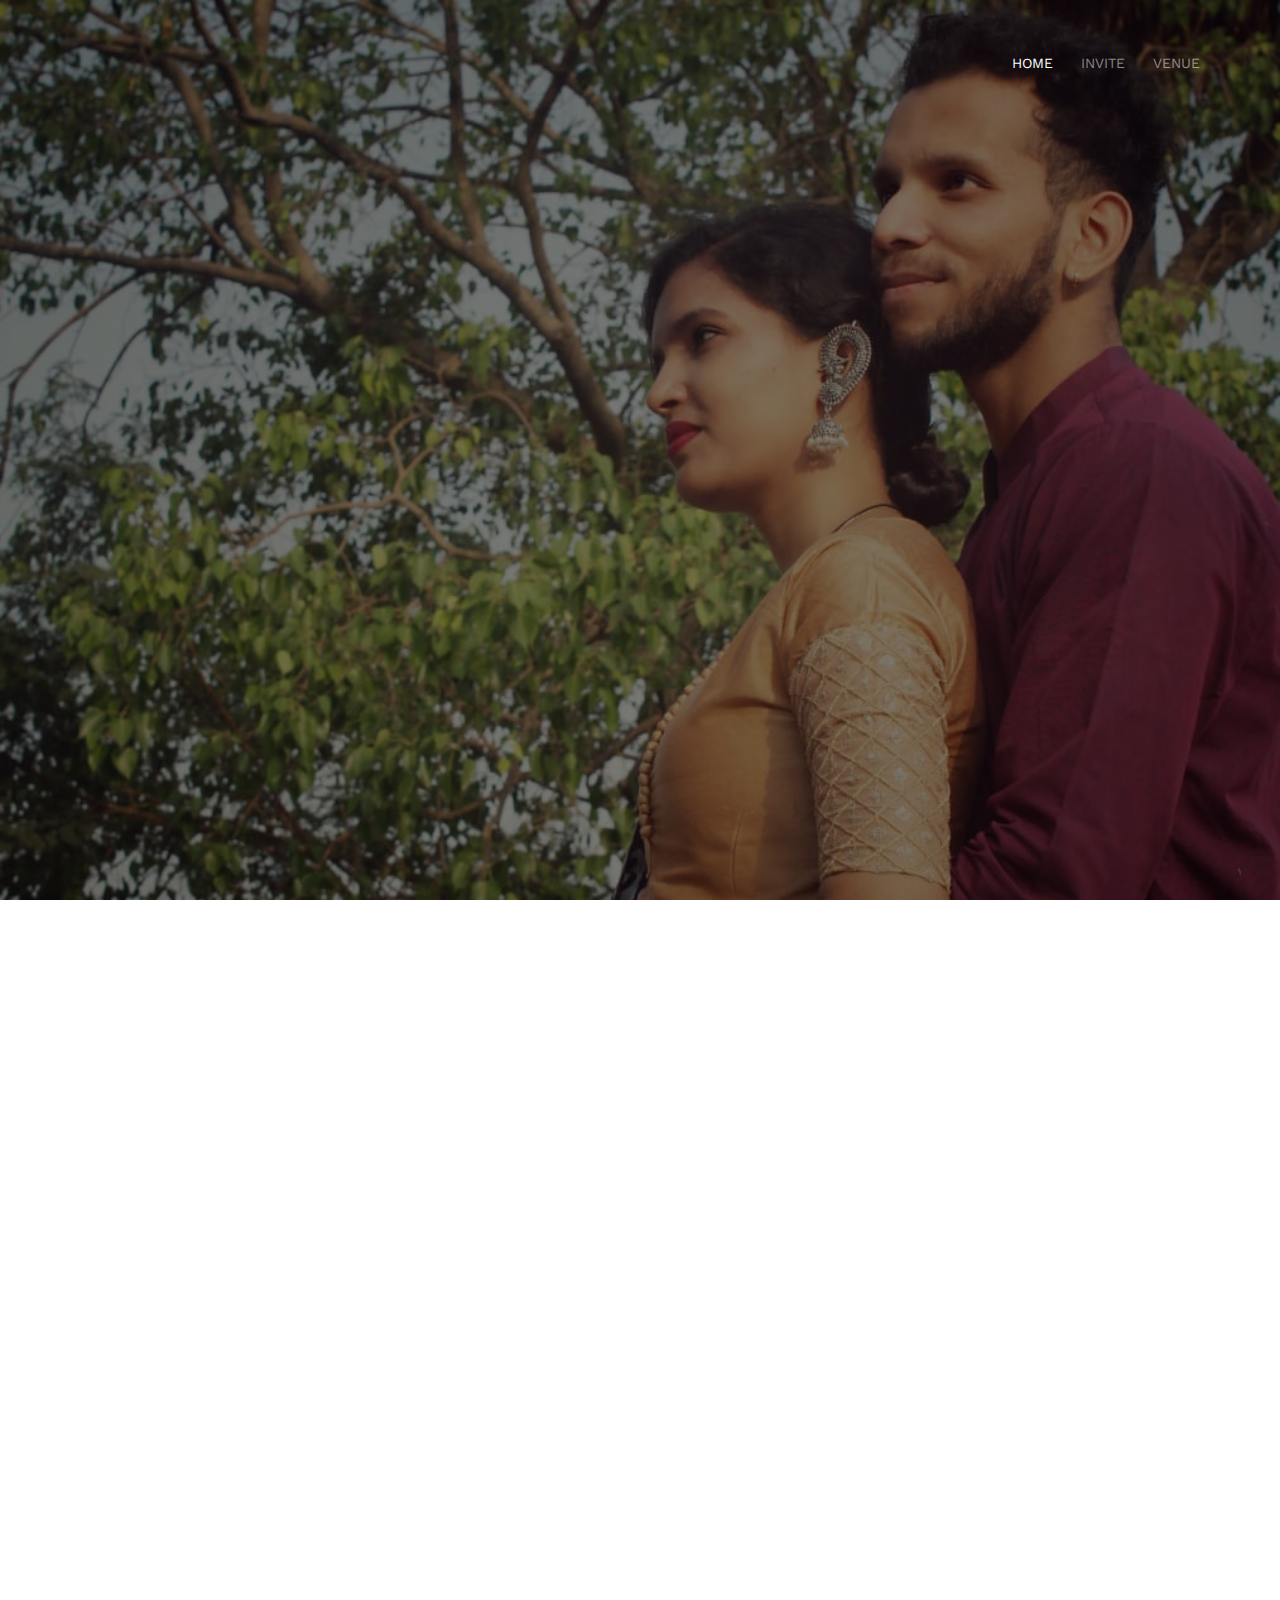
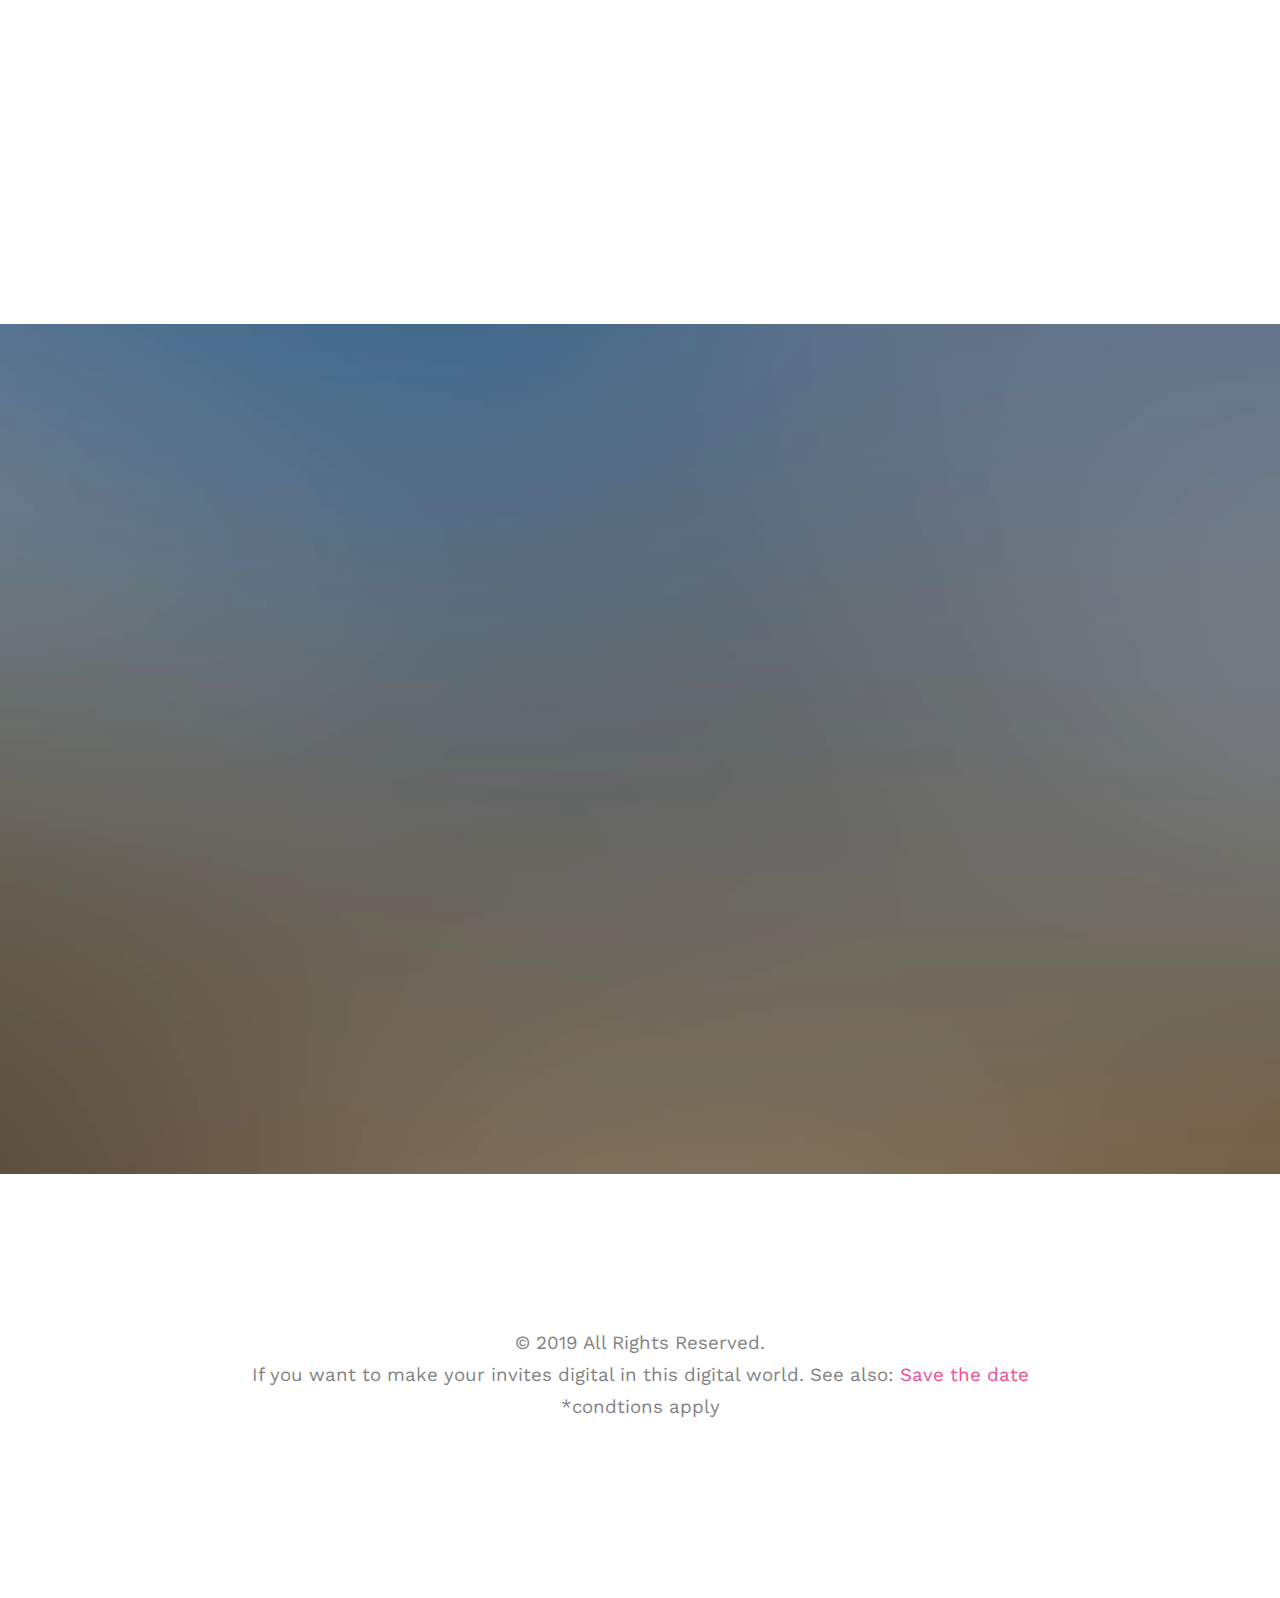
==== wedding/minal-mehul-10-05-2019/index.html @ e14324cf "added haldi event" ====
<!DOCTYPE html>
<!--[if lt IE 7]>      <html class="no-js lt-ie9 lt-ie8 lt-ie7"> <![endif]-->
<!--[if IE 7]>         <html class="no-js lt-ie9 lt-ie8"> <![endif]-->
<!--[if IE 8]>         <html class="no-js lt-ie9"> <![endif]-->
<!--[if gt IE 8]><!--> <html class="no-js"> <!--<![endif]-->
	<head>
	<meta charset="utf-8">
	<meta http-equiv="X-UA-Compatible" content="IE=edge">
	<title>Mehul & Minal</title>
	

  

  	<!-- Facebook and Twitter integration -->
	<meta property="og:title" content=""/>
	<meta property="og:image" content=""/>
	<meta property="og:url" content=""/>
	<meta property="og:site_name" content=""/>
	<meta property="og:description" content=""/>
	<meta name="twitter:title" content="" />
	<meta name="twitter:image" content="" />
	<meta name="twitter:url" content="" />
	<meta name="twitter:card" content="" />

	<link href='https://fonts.googleapis.com/css?family=Work+Sans:400,300,600,400italic,700' rel='stylesheet' type='text/css'>
	<link href="https://fonts.googleapis.com/css?family=Sacramento" rel="stylesheet">
	
	<!-- Animate.css -->
	<link rel="stylesheet" href="css/animate.css">
	<!-- Icomoon Icon Fonts-->
	<link rel="stylesheet" href="css/icomoon.css">
	<!-- Bootstrap  -->
	<link rel="stylesheet" href="css/bootstrap.css">

	<!-- Magnific Popup -->
	<link rel="stylesheet" href="css/magnific-popup.css">

	<!-- Owl Carousel  -->
	<link rel="stylesheet" href="css/owl.carousel.min.css">
	<link rel="stylesheet" href="css/owl.theme.default.min.css">

	<!-- Theme style  -->
	<link rel="stylesheet" href="css/style.css">

	<!-- Modernizr JS -->
	<script src="js/modernizr-2.6.2.min.js"></script>
	<!-- FOR IE9 below -->
	<!--[if lt IE 9]>
	<script src="js/respond.min.js"></script>
	<![endif]-->

	</head>
	<body>
		
	<div class="fh5co-loader"></div>
	
	<div id="page">
	<nav class="fh5co-nav" role="navigation">
		<div class="container">
			<div class="row">
				<div class="col-xs-2">
					<!--<div id="fh5co-logo"><a href="index.html">Wedding<strong>.</strong></a></div>-->
				</div>
				<div class="col-xs-10 text-right menu-1">
					<ul>
						<li class="active"><a href="index.html">Home</a></li>
						<li><a href="#invite">Invite</a></li>
						<li><a href="#venue">Venue</a></li>
					</ul>
				</div>
			</div>
			
		</div>
	</nav>

	<header id="fh5co-header" class="fh5co-cover img-fluid" role="banner" style="background-image:url(images/img_bg_2.jpg);" data-stellar-background-ratio="0.0">
		<div class="overlay"></div>
		<div class="container">
			<div class="row">
				<div class="col-md-8 col-md-offset-2 text-center">
					<div class="display-t">
						<div class="display-tc animate-box" data-animate-effect="fadeIn">
							<h1>Minal </h1> <br><h1>Weds</h1><br><h1> Mehul</h1>
							<h2>We Are Getting Married</h2>
							
							
							<div class="simply-countdown simply-countdown-one" style="margin-right: 315px;!important"><div class="simply-section simply-days-section"><div><span id="day" class="simply-amount"></span><span class="simply-word">days</span></div></div><div class="simply-section simply-hours-section"><div><span id="hour" class="simply-amount"></span><span class="simply-word">hours</span></div></div><div class="simply-section simply-minutes-section"><div><span id="minute" class="simply-amount"></span><span class="simply-word">minutes</span></div></div><div class="simply-section simply-seconds-section"><div><span id="second" class="simply-amount"></span><span class="simply-word">seconds</span></div></div></div>
							<p style="margin-right: 315px;!important"><a href="#invite" class="btn btn-default btn-sm">Save the date</a></p>
						</div>
					</div>
				</div>
			</div>
		</div>
	</header>


	<div id="invite"></div>
	<div id="fh5co-couple">
		<div class="container">
			<div class="row">
				<div class="col-md-8 col-md-offset-2 text-center fh5co-heading animate-box">
					
                    <h2>Hello!</h2>

					<p>You Are Cordially Invited To Haldi & DJ</p>
				</div>
			</div>
			<div class="couple-wrap animate-box">
				<div class="couple-half">
					<div class="groom">
						<img src="images/groom.jpg" alt="groom" class="img-responsive">
					</div>
					<div class="desc-groom">
						<h3>Mehul Solanki</h3>
						<!-- <p>Far far away, behind the word mountains, far from the countries Vokalia and Consonantia, there live the blind texts. Separated they live in Bookmarksgrove</p> -->
					</div>
				</div>
				<p class="heart text-center"><i class="icon-heart2"></i></p>
				<div class="couple-half">
					<div class="bride">
						<img src="images/bride.jpg" alt="bride" class="img-responsive">
					</div>
					<div class="desc-bride">
						<h3>Minal Solanki</h3>
						<!-- <p>Far far away, behind the word mountains, far from the countries Vokalia and Consonantia, there live the blind texts. Separated they live in Bookmarksgrove</p> -->
					</div>
				</div>
                <div class="col-md-8 col-md-offset-2 text-center fh5co-heading animate-box"><h2><a href="#venue" >Venue &#x21E3;</h2> 					<h3>May 10<sup>th</sup>, 2019, Community Hall, Hillside,  IITB Campus, Powai, Mumbai-400 076 <br>District: Mumbai, State: Maharashtra</h3></a></div>
				</div>
			</div>
		</div>
	</div>


	<div id="venue"></div>
	<div id="fh5co-event" class="fh5co-bg" style="background-image:url(images/img_bg_3.jpg);">
		<div class="overlay"></div>
		<div class="container">
			<div class="row">
				<div class="col-md-8 col-md-offset-2 text-center fh5co-heading animate-box">
					<span>Our Special Events</span>
					<h2>Haldi & Dj Events</h2>
				</div>
			</div>
			<div class="row">
				<div class="display-t">
					<div class="display-tc">
						<div class="col-md-10 col-md-offset-1">
							<div class="col-md-12 col-sm-12 text-center">
								<div class="event-wrap animate-box">
									<h3>Haldi Ceremony & Dj</h3>
									<div class="event-col">
										<i class="icon-clock"></i>
										<span>7:30 PM to 10:30 PM</span>
									</div>
									<div class="event-col">
										<i class="icon-calendar"></i>
										<span>Friday 10<sup>th</sup></span>
										<span>May, 2019</span>
									</div>
									<p>Community Hall, Hillside,  IITB Campus, Powai, Mumbai-400 076, <br>District: Mumbai, State: Maharashtra</p>
								</div>
							</div>

						</div>

					</div>
				</div>
			</div>
		</div>
	</div>

	<!--<div id="fh5co-couple-story">
		<div class="container">
			<div class="row">
				<div class="col-md-8 col-md-offset-2 text-center fh5co-heading animate-box">
					<span>We Love Each Other</span>
					<h2>Our Story</h2>
					<p>Far far away, behind the word mountains, far from the countries Vokalia and Consonantia, there live the blind texts.</p>
				</div>
			</div>
			<div class="row">
				<div class="col-md-12 col-md-offset-0">
					<ul class="timeline animate-box">
						<li class="animate-box">
							<div class="timeline-badge" style="background-image:url(images/couple-1.jpg);"></div>
							<div class="timeline-panel">
								<div class="timeline-heading">
									<h3 class="timeline-title">First We Meet</h3>
									<span class="date">December 25, 2015</span>
								</div>
								<div class="timeline-body">
									<p>Far far away, behind the word mountains, far from the countries Vokalia and Consonantia, there live the blind texts. Separated they live in Bookmarksgrove right at the coast of the Semantics, a large language ocean.</p>
								</div>
							</div>
						</li>
						<li class="timeline-inverted animate-box">
							<div class="timeline-badge" style="background-image:url(images/couple-2.jpg);"></div>
							<div class="timeline-panel">
								<div class="timeline-heading">
									<h3 class="timeline-title">First Date</h3>
									<span class="date">December 28, 2015</span>
								</div>
								<div class="timeline-body">
									<p>Far far away, behind the word mountains, far from the countries Vokalia and Consonantia, there live the blind texts. Separated they live in Bookmarksgrove right at the coast of the Semantics, a large language ocean.</p>
								</div>
							</div>
						</li>
						<li class="animate-box">
							<div class="timeline-badge" style="background-image:url(images/couple-3.jpg);"></div>
							<div class="timeline-panel">
								<div class="timeline-heading">
									<h3 class="timeline-title">In A Relationship</h3>
									<span class="date">January 1, 2016</span>
								</div>
								<div class="timeline-body">
									<p>Far far away, behind the word mountains, far from the countries Vokalia and Consonantia, there live the blind texts. Separated they live in Bookmarksgrove right at the coast of the Semantics, a large language ocean.</p>
								</div>
							</div>
						</li>
			    	</ul>
				</div>
			</div>
		</div>
	</div>

	<div id="fh5co-gallery" class="fh5co-section-gray">
		<div class="container">
			<div class="row">
				<div class="col-md-8 col-md-offset-2 text-center fh5co-heading animate-box">
					<span>Our Memories</span>
					<h2>Wedding Gallery</h2>
					<p>Far far away, behind the word mountains, far from the countries Vokalia and Consonantia, there live the blind texts.</p>
				</div>
			</div>
			<div class="row row-bottom-padded-md">
				<div class="col-md-12">
					<ul id="fh5co-gallery-list">
						
						<li class="one-third animate-box" data-animate-effect="fadeIn" style="background-image: url(images/gallery-1.jpg); "> 
						<a href="images/gallery-1.jpg">
							<div class="case-studies-summary">
								<span>14 Photos</span>
								<h2>Two Glas of Juice</h2>
							</div>
						</a>
					</li>
					<li class="one-third animate-box" data-animate-effect="fadeIn" style="background-image: url(images/gallery-2.jpg); ">
						<a href="#" class="color-2">
							<div class="case-studies-summary">
								<span>30 Photos</span>
								<h2>Timer starts now!</h2>
							</div>
						</a>
					</li>


					<li class="one-third animate-box" data-animate-effect="fadeIn" style="background-image: url(images/gallery-3.jpg); ">
						<a href="#" class="color-3">
							<div class="case-studies-summary">
								<span>90 Photos</span>
								<h2>Beautiful sunset</h2>
							</div>
						</a>
					</li>
					<li class="one-third animate-box" data-animate-effect="fadeIn" style="background-image: url(images/gallery-4.jpg); ">
						<a href="#" class="color-4">
							<div class="case-studies-summary">
								<span>12 Photos</span>
								<h2>Company's Conference Room</h2>
							</div>
						</a>
					</li>

						<li class="one-third animate-box" data-animate-effect="fadeIn" style="background-image: url(images/gallery-5.jpg); ">
							<a href="#" class="color-3">
								<div class="case-studies-summary">
									<span>50 Photos</span>
									<h2>Useful baskets</h2>
								</div>
							</a>
						</li>
						<li class="one-third animate-box" data-animate-effect="fadeIn" style="background-image: url(images/gallery-6.jpg); ">
							<a href="#" class="color-4">
								<div class="case-studies-summary">
									<span>45 Photos</span>
									<h2>Skater man in the road</h2>
								</div>
							</a>
						</li>

						<li class="one-third animate-box" data-animate-effect="fadeIn" style="background-image: url(images/gallery-7.jpg); ">
							<a href="#" class="color-4">
								<div class="case-studies-summary">
									<span>35 Photos</span>
									<h2>Two Glas of Juice</h2>
								</div>
							</a>
						</li>

						<li class="one-third animate-box" data-animate-effect="fadeIn" style="background-image: url(images/gallery-8.jpg); "> 
							<a href="#" class="color-5">
								<div class="case-studies-summary">
									<span>90 Photos</span>
									<h2>Timer starts now!</h2>
								</div>
							</a>
						</li>
						<li class="one-third animate-box" data-animate-effect="fadeIn" style="background-image: url(images/gallery-9.jpg); ">
							<a href="#" class="color-6">
								<div class="case-studies-summary">
									<span>56 Photos</span>
									<h2>Beautiful sunset</h2>
								</div>
							</a>
						</li>
					</ul>		
				</div>
			</div>
		</div>
	</div>

	<div id="fh5co-counter" class="fh5co-bg fh5co-counter" style="background-image:url(images/img_bg_5.jpg);">
		<div class="overlay"></div>
		<div class="container">
			<div class="row">
				<div class="display-t">
					<div class="display-tc">
						<div class="col-md-3 col-sm-6 animate-box">
							<div class="feature-center">
								<span class="icon">
									<i class="icon-users"></i>
								</span>

								<span class="counter js-counter" data-from="0" data-to="500" data-speed="5000" data-refresh-interval="50">1</span>
								<span class="counter-label">Estimated Guest</span>

							</div>
						</div>
						<div class="col-md-3 col-sm-6 animate-box">
							<div class="feature-center">
								<span class="icon">
									<i class="icon-user"></i>
								</span>

								<span class="counter js-counter" data-from="0" data-to="1000" data-speed="5000" data-refresh-interval="50">1</span>
								<span class="counter-label">We Catter</span>
							</div>
						</div>
						<div class="col-md-3 col-sm-6 animate-box">
							<div class="feature-center">
								<span class="icon">
									<i class="icon-calendar"></i>
								</span>
								<span class="counter js-counter" data-from="0" data-to="402" data-speed="5000" data-refresh-interval="50">1</span>
								<span class="counter-label">Events Done</span>
							</div>
						</div>
						<div class="col-md-3 col-sm-6 animate-box">
							<div class="feature-center">
								<span class="icon">
									<i class="icon-clock"></i>
								</span>

								<span class="counter js-counter" data-from="0" data-to="2345" data-speed="5000" data-refresh-interval="50">1</span>
								<span class="counter-label">Hours Spent</span>

							</div>
						</div>
					</div>
				</div>
			</div>
		</div>
	</div>

	<div id="fh5co-testimonial">
		<div class="container">
			<div class="row">
				<div class="row animate-box">
					<div class="col-md-8 col-md-offset-2 text-center fh5co-heading">
						<span>Best Wishes</span>
						<h2>Friends Wishes</h2>
					</div>
				</div>
				<div class="row">
					<div class="col-md-12 animate-box">
						<div class="wrap-testimony">
							<div class="owl-carousel-fullwidth">
								<div class="item">
									<div class="testimony-slide active text-center">
										<figure>
											<img src="images/couple-1.jpg" alt="user">
										</figure>
										<span>John Doe, via <a href="#" class="twitter">Twitter</a></span>
										<blockquote>
											<p>"Far far away, behind the word mountains, far from the countries Vokalia and Consonantia, there live the blind texts. Separated they live in Bookmarksgrove right at the coast of the Semantics"</p>
										</blockquote>
									</div>
								</div>
								<div class="item">
									<div class="testimony-slide active text-center">
										<figure>
											<img src="images/couple-2.jpg" alt="user">
										</figure>
										<span>John Doe, via <a href="#" class="twitter">Twitter</a></span>
										<blockquote>
											<p>"Far far away, behind the word mountains, far from the countries Vokalia and Consonantia, at the coast of the Semantics, a large language ocean."</p>
										</blockquote>
									</div>
								</div>
								<div class="item">
									<div class="testimony-slide active text-center">
										<figure>
											<img src="images/couple-3.jpg" alt="user">
										</figure>
										<span>John Doe, via <a href="#" class="twitter">Twitter</a></span>
										<blockquote>
											<p>"Far far away, far from the countries Vokalia and Consonantia, there live the blind texts. Separated they live in Bookmarksgrove right at the coast of the Semantics, a large language ocean."</p>
										</blockquote>
									</div>
								</div>
							</div>
						</div>
					</div>
				</div>
			</div>
		</div>
	</div>

	<div id="fh5co-services" class="fh5co-section-gray">
		<div class="container">
			
			<div class="row animate-box">
				<div class="col-md-8 col-md-offset-2 text-center fh5co-heading">
					<h2>We Offer Services</h2>
					<p>Dignissimos asperiores vitae velit veniam totam fuga molestias accusamus alias autem provident. Odit ab aliquam dolor eius.</p>
				</div>
			</div>

			<div class="row">
				<div class="col-md-6">
					<div class="feature-left animate-box" data-animate-effect="fadeInLeft">
						<span class="icon">
							<i class="icon-calendar"></i>
						</span>
						<div class="feature-copy">
							<h3>We Organized Events</h3>
							<p>Facilis ipsum reprehenderit nemo molestias. Aut cum mollitia reprehenderit. Eos cumque dicta adipisci architecto culpa amet.</p>
						</div>
					</div>

					<div class="feature-left animate-box" data-animate-effect="fadeInLeft">
						<span class="icon">
							<i class="icon-image"></i>
						</span>
						<div class="feature-copy">
							<h3>Photoshoot</h3>
							<p>Facilis ipsum reprehenderit nemo molestias. Aut cum mollitia reprehenderit. Eos cumque dicta adipisci architecto culpa amet.</p>
						</div>
					</div>

					<div class="feature-left animate-box" data-animate-effect="fadeInLeft">
						<span class="icon">
							<i class="icon-video"></i>
						</span>
						<div class="feature-copy">
							<h3>Video Editing</h3>
							<p>Facilis ipsum reprehenderit nemo molestias. Aut cum mollitia reprehenderit. Eos cumque dicta adipisci architecto culpa amet.</p>
						</div>
					</div>

				</div>

				<div class="col-md-6 animate-box">
					<div class="fh5co-video fh5co-bg" style="background-image: url(images/img_bg_3.jpg); ">
						<a href="https://vimeo.com/channels/staffpicks/93951774" class="popup-vimeo"><i class="icon-video2"></i></a>
						<div class="overlay"></div>
					</div>
				</div>
			</div>

			
		</div>
	</div>


	<div id="fh5co-started" class="fh5co-bg" style="background-image:url(images/img_bg_4.jpg);">
		<div class="overlay"></div>
		<div class="container">
			<div class="row animate-box">
				<div class="col-md-8 col-md-offset-2 text-center fh5co-heading">
					<h2>Are You Attending?</h2>
					<p>Please Fill-up the form to notify you that you're attending. Thanks.</p>
				</div>
			</div>
			<div class="row animate-box">
				<div class="col-md-10 col-md-offset-1">
					<form class="form-inline">
						<div class="col-md-4 col-sm-4">
							<div class="form-group">
								<label for="name" class="sr-only">Name</label>
								<input type="name" class="form-control" id="name" placeholder="Name">
							</div>
						</div>
						<div class="col-md-4 col-sm-4">
							<div class="form-group">
								<label for="email" class="sr-only">Email</label>
								<input type="email" class="form-control" id="email" placeholder="Email">
							</div>
						</div>
						<div class="col-md-4 col-sm-4">
							<button type="submit" class="btn btn-default btn-block">I am Attending</button>
						</div>
					</form>
				</div>
			</div>
		</div>
	</div> -->

	<footer id="fh5co-footer" role="contentinfo">
		<div class="container">

			<div class="row copyright">
				<div class="col-md-12 text-center">
					<p>
						<small class="block">&copy; 2019 All Rights Reserved. <br>If you want to make your invites digital in this digital world. See also: <a href="https://save-the-date.co.in" target="_blank">Save the date</a> <br>*condtions apply</small> 
					</p>
				</div>
			</div>

		</div>
	</footer>

	<div class="gototop js-top">
		<a href="#" class="js-gotop"><i class="icon-arrow-up"></i></a>
	</div>
	
	<!-- jQuery -->
	<script src="js/jquery.min.js"></script>
	<!-- jQuery Easing -->
	<script src="js/jquery.easing.1.3.js"></script>
	<!-- Bootstrap -->
	<script src="js/bootstrap.min.js"></script>
	<!-- Waypoints -->
	<script src="js/jquery.waypoints.min.js"></script>
	<!-- Carousel -->
	<script src="js/owl.carousel.min.js"></script>
	<!-- countTo -->
	<script src="js/jquery.countTo.js"></script>

	<!-- Stellar -->
	<script src="js/jquery.stellar.min.js"></script>
	<!-- Magnific Popup -->
	<script src="js/jquery.magnific-popup.min.js"></script>
	<script src="js/magnific-popup-options.js"></script>

	<!-- // <script src="https://cdnjs.cloudflare.com/ajax/libs/prism/0.0.1/prism.min.js"></script> -->
	<script src="js/simplyCountdown.js"></script>
	<!-- Main -->
	<script src="js/main.js"></script>
	<script>
// Set the date we're counting down to
var countDownDate = new Date("May 11, 2019 20:00:00").getTime();

// Update the count down every 1 second
var x = setInterval(function() {

  // Get todays date and time
  var now = new Date().getTime();

  // Find the distance between now and the count down date
  var distance = countDownDate - now;

  // Time calculations for days, hours, minutes and seconds
  var days = Math.floor(distance / (1000 * 60 * 60 * 24));
  var hours = Math.floor((distance % (1000 * 60 * 60 * 24)) / (1000 * 60 * 60));
  var minutes = Math.floor((distance % (1000 * 60 * 60)) / (1000 * 60));
  var seconds = Math.floor((distance % (1000 * 60)) / 1000);

  // Display the result in the element with id="demo"
  document.getElementById("day").innerHTML = days;
  document.getElementById("hour").innerHTML = hours;
  document.getElementById("minute").innerHTML = minutes;
  document.getElementById("second").innerHTML = seconds;

  // If the count down is finished, write some text
  if (distance < 0) {
    clearInterval(x);
    document.getElementById("demo").innerHTML = "EXPIRED";
  }
}, 1000);
</script>

	</body>
</html>
---- wedding/minal-mehul-10-05-2019/css/icomoon.css ----
@font-face {
  font-family: 'icomoon';
  src:  url('../fonts/icomoon/icomoon.eot?6iuir');
  src:  url('../fonts/icomoon/icomoon.eot?6iuir#iefix') format('embedded-opentype'),
    url('../fonts/icomoon/icomoon.ttf?6iuir') format('truetype'),
    url('../fonts/icomoon/icomoon.woff?6iuir') format('woff'),
    url('../fonts/icomoon/icomoon.svg?6iuir#icomoon') format('svg');
  font-weight: normal;
  font-style: normal;
}

[class^="icon-"], [class*=" icon-"] {
  /* use !important to prevent issues with browser extensions that change fonts */
  font-family: 'icomoon' !important;
  speak: none;
  font-style: normal;
  font-weight: normal;
  font-variant: normal;
  text-transform: none;
  line-height: 1;

  /* Better Font Rendering =========== */
  -webkit-font-smoothing: antialiased;
  -moz-osx-font-smoothing: grayscale;
}

.icon-eye:before {
  content: "\e000";
}
.icon-paper-clip:before {
  content: "\e001";
}
.icon-mail:before {
  content: "\e002";
}
.icon-toggle:before {
  content: "\e003";
}
.icon-layout:before {
  content: "\e004";
}
.icon-link:before {
  content: "\e005";
}
.icon-bell:before {
  content: "\e006";
}
.icon-lock:before {
  content: "\e007";
}
.icon-unlock:before {
  content: "\e008";
}
.icon-ribbon:before {
  content: "\e009";
}
.icon-image:before {
  content: "\e010";
}
.icon-signal:before {
  content: "\e011";
}
.icon-target:before {
  content: "\e012";
}
.icon-clipboard:before {
  content: "\e013";
}
.icon-clock:before {
  content: "\e014";
}
.icon-watch:before {
  content: "\e015";
}
.icon-air-play:before {
  content: "\e016";
}
.icon-camera:before {
  content: "\e017";
}
.icon-video:before {
  content: "\e018";
}
.icon-disc:before {
  content: "\e019";
}
.icon-printer:before {
  content: "\e020";
}
.icon-monitor:before {
  content: "\e021";
}
.icon-server:before {
  content: "\e022";
}
.icon-cog:before {
  content: "\e023";
}
.icon-heart:before {
  content: "\e024";
}
.icon-paragraph:before {
  content: "\e025";
}
.icon-align-justify:before {
  content: "\e026";
}
.icon-align-left:before {
  content: "\e027";
}
.icon-align-center:before {
  content: "\e028";
}
.icon-align-right:before {
  content: "\e029";
}
.icon-book:before {
  content: "\e030";
}
.icon-layers:before {
  content: "\e031";
}
.icon-stack:before {
  content: "\e032";
}
.icon-stack-2:before {
  content: "\e033";
}
.icon-paper:before {
  content: "\e034";
}
.icon-paper-stack:before {
  content: "\e035";
}
.icon-search:before {
  content: "\e036";
}
.icon-zoom-in:before {
  content: "\e037";
}
.icon-zoom-out:before {
  content: "\e038";
}
.icon-reply:before {
  content: "\e039";
}
.icon-circle-plus:before {
  content: "\e040";
}
.icon-circle-minus:before {
  content: "\e041";
}
.icon-circle-check:before {
  content: "\e042";
}
.icon-circle-cross:before {
  content: "\e043";
}
.icon-square-plus:before {
  content: "\e044";
}
.icon-square-minus:before {
  content: "\e045";
}
.icon-square-check:before {
  content: "\e046";
}
.icon-square-cross:before {
  content: "\e047";
}
.icon-microphone:before {
  content: "\e048";
}
.icon-record:before {
  content: "\e049";
}
.icon-skip-back:before {
  content: "\e050";
}
.icon-rewind:before {
  content: "\e051";
}
.icon-play:before {
  content: "\e052";
}
.icon-pause:before {
  content: "\e053";
}
.icon-stop:before {
  content: "\e054";
}
.icon-fast-forward:before {
  content: "\e055";
}
.icon-skip-forward:before {
  content: "\e056";
}
.icon-shuffle:before {
  content: "\e057";
}
.icon-repeat:before {
  content: "\e058";
}
.icon-folder:before {
  content: "\e059";
}
.icon-umbrella:before {
  content: "\e060";
}
.icon-moon:before {
  content: "\e061";
}
.icon-thermometer:before {
  content: "\e062";
}
.icon-drop:before {
  content: "\e063";
}
.icon-sun:before {
  content: "\e064";
}
.icon-cloud:before {
  content: "\e065";
}
.icon-cloud-upload:before {
  content: "\e066";
}
.icon-cloud-download:before {
  content: "\e067";
}
.icon-upload:before {
  content: "\e068";
}
.icon-download:before {
  content: "\e069";
}
.icon-location:before {
  content: "\e070";
}
.icon-location-2:before {
  content: "\e071";
}
.icon-map:before {
  content: "\e072";
}
.icon-battery:before {
  content: "\e073";
}
.icon-head:before {
  content: "\e074";
}
.icon-briefcase:before {
  content: "\e075";
}
.icon-speech-bubble:before {
  content: "\e076";
}
.icon-anchor:before {
  content: "\e077";
}
.icon-globe:before {
  content: "\e078";
}
.icon-box:before {
  content: "\e079";
}
.icon-reload:before {
  content: "\e080";
}
.icon-share:before {
  content: "\e081";
}
.icon-marquee:before {
  content: "\e082";
}
.icon-marquee-plus:before {
  content: "\e083";
}
.icon-marquee-minus:before {
  content: "\e084";
}
.icon-tag:before {
  content: "\e085";
}
.icon-power:before {
  content: "\e086";
}
.icon-command:before {
  content: "\e087";
}
.icon-alt:before {
  content: "\e088";
}
.icon-esc:before {
  content: "\e089";
}
.icon-bar-graph:before {
  content: "\e090";
}
.icon-bar-graph-2:before {
  content: "\e091";
}
.icon-pie-graph:before {
  content: "\e092";
}
.icon-star:before {
  content: "\e093";
}
.icon-arrow-left:before {
  content: "\e094";
}
.icon-arrow-right:before {
  content: "\e095";
}
.icon-arrow-up:before {
  content: "\e096";
}
.icon-arrow-down:before {
  content: "\e097";
}
.icon-volume:before {
  content: "\e098";
}
.icon-mute:before {
  content: "\e099";
}
.icon-content-right:before {
  content: "\e100";
}
.icon-content-left:before {
  content: "\e101";
}
.icon-grid:before {
  content: "\e102";
}
.icon-grid-2:before {
  content: "\e103";
}
.icon-columns:before {
  content: "\e104";
}
.icon-loader:before {
  content: "\e105";
}
.icon-bag:before {
  content: "\e106";
}
.icon-ban:before {
  content: "\e107";
}
.icon-flag:before {
  content: "\e108";
}
.icon-trash:before {
  content: "\e109";
}
.icon-expand:before {
  content: "\e110";
}
.icon-contract:before {
  content: "\e111";
}
.icon-maximize:before {
  content: "\e112";
}
.icon-minimize:before {
  content: "\e113";
}
.icon-plus:before {
  content: "\e114";
}
.icon-minus:before {
  content: "\e115";
}
.icon-check:before {
  content: "\e116";
}
.icon-cross:before {
  content: "\e117";
}
.icon-move:before {
  content: "\e118";
}
.icon-delete:before {
  content: "\e119";
}
.icon-menu:before {
  content: "\e120";
}
.icon-archive:before {
  content: "\e121";
}
.icon-inbox:before {
  content: "\e122";
}
.icon-outbox:before {
  content: "\e123";
}
.icon-file:before {
  content: "\e124";
}
.icon-file-add:before {
  content: "\e125";
}
.icon-file-subtract:before {
  content: "\e126";
}
.icon-help:before {
  content: "\e127";
}
.icon-open:before {
  content: "\e128";
}
.icon-ellipsis:before {
  content: "\e129";
}
.icon-add-to-list:before {
  content: "\e900";
}
.icon-classic-computer:before {
  content: "\e901";
}
.icon-controller-fast-backward:before {
  content: "\e902";
}
.icon-creative-commons-attribution:before {
  content: "\e903";
}
.icon-creative-commons-noderivs:before {
  content: "\e904";
}
.icon-creative-commons-noncommercial-eu:before {
  content: "\e905";
}
.icon-creative-commons-noncommercial-us:before {
  content: "\e906";
}
.icon-creative-commons-public-domain:before {
  content: "\e907";
}
.icon-creative-commons-remix:before {
  content: "\e908";
}
.icon-creative-commons-share:before {
  content: "\e909";
}
.icon-creative-commons-sharealike:before {
  content: "\e90a";
}
.icon-creative-commons:before {
  content: "\e90b";
}
.icon-document-landscape:before {
  content: "\e90c";
}
.icon-remove-user:before {
  content: "\e90d";
}
.icon-warning:before {
  content: "\e90e";
}
.icon-arrow-bold-down:before {
  content: "\e90f";
}
.icon-arrow-bold-left:before {
  content: "\e910";
}
.icon-arrow-bold-right:before {
  content: "\e911";
}
.icon-arrow-bold-up:before {
  content: "\e912";
}
.icon-arrow-down2:before {
  content: "\e913";
}
.icon-arrow-left2:before {
  content: "\e914";
}
.icon-arrow-long-down:before {
  content: "\e915";
}
.icon-arrow-long-left:before {
  content: "\e916";
}
.icon-arrow-long-right:before {
  content: "\e917";
}
.icon-arrow-long-up:before {
  content: "\e918";
}
.icon-arrow-right2:before {
  content: "\e919";
}
.icon-arrow-up2:before {
  content: "\e91a";
}
.icon-arrow-with-circle-down:before {
  content: "\e91b";
}
.icon-arrow-with-circle-left:before {
  content: "\e91c";
}
.icon-arrow-with-circle-right:before {
  content: "\e91d";
}
.icon-arrow-with-circle-up:before {
  content: "\e91e";
}
.icon-bookmark:before {
  content: "\e91f";
}
.icon-bookmarks:before {
  content: "\e920";
}
.icon-chevron-down:before {
  content: "\e921";
}
.icon-chevron-left:before {
  content: "\e922";
}
.icon-chevron-right:before {
  content: "\e923";
}
.icon-chevron-small-down:before {
  content: "\e924";
}
.icon-chevron-small-left:before {
  content: "\e925";
}
.icon-chevron-small-right:before {
  content: "\e926";
}
.icon-chevron-small-up:before {
  content: "\e927";
}
.icon-chevron-thin-down:before {
  content: "\e928";
}
.icon-chevron-thin-left:before {
  content: "\e929";
}
.icon-chevron-thin-right:before {
  content: "\e92a";
}
.icon-chevron-thin-up:before {
  content: "\e92b";
}
.icon-chevron-up:before {
  content: "\e92c";
}
.icon-chevron-with-circle-down:before {
  content: "\e92d";
}
.icon-chevron-with-circle-left:before {
  content: "\e92e";
}
.icon-chevron-with-circle-right:before {
  content: "\e92f";
}
.icon-chevron-with-circle-up:before {
  content: "\e930";
}
.icon-cloud2:before {
  content: "\e931";
}
.icon-controller-fast-forward:before {
  content: "\e932";
}
.icon-controller-jump-to-start:before {
  content: "\e933";
}
.icon-controller-next:before {
  content: "\e934";
}
.icon-controller-paus:before {
  content: "\e935";
}
.icon-controller-play:before {
  content: "\e936";
}
.icon-controller-record:before {
  content: "\e937";
}
.icon-controller-stop:before {
  content: "\e938";
}
.icon-controller-volume:before {
  content: "\e939";
}
.icon-dot-single:before {
  content: "\e93a";
}
.icon-dots-three-horizontal:before {
  content: "\e93b";
}
.icon-dots-three-vertical:before {
  content: "\e93c";
}
.icon-dots-two-horizontal:before {
  content: "\e93d";
}
.icon-dots-two-vertical:before {
  content: "\e93e";
}
.icon-download2:before {
  content: "\e93f";
}
.icon-emoji-flirt:before {
  content: "\e940";
}
.icon-flow-branch:before {
  content: "\e941";
}
.icon-flow-cascade:before {
  content: "\e942";
}
.icon-flow-line:before {
  content: "\e943";
}
.icon-flow-parallel:before {
  content: "\e944";
}
.icon-flow-tree:before {
  content: "\e945";
}
.icon-install:before {
  content: "\e946";
}
.icon-layers2:before {
  content: "\e947";
}
.icon-open-book:before {
  content: "\e948";
}
.icon-resize-100:before {
  content: "\e949";
}
.icon-resize-full-screen:before {
  content: "\e94a";
}
.icon-save:before {
  content: "\e94b";
}
.icon-select-arrows:before {
  content: "\e94c";
}
.icon-sound-mute:before {
  content: "\e94d";
}
.icon-sound:before {
  content: "\e94e";
}
.icon-trash2:before {
  content: "\e94f";
}
.icon-triangle-down:before {
  content: "\e950";
}
.icon-triangle-left:before {
  content: "\e951";
}
.icon-triangle-right:before {
  content: "\e952";
}
.icon-triangle-up:before {
  content: "\e953";
}
.icon-uninstall:before {
  content: "\e954";
}
.icon-upload-to-cloud:before {
  content: "\e955";
}
.icon-upload2:before {
  content: "\e956";
}
.icon-add-user:before {
  content: "\e957";
}
.icon-address:before {
  content: "\e958";
}
.icon-adjust:before {
  content: "\e959";
}
.icon-air:before {
  content: "\e95a";
}
.icon-aircraft-landing:before {
  content: "\e95b";
}
.icon-aircraft-take-off:before {
  content: "\e95c";
}
.icon-aircraft:before {
  content: "\e95d";
}
.icon-align-bottom:before {
  content: "\e95e";
}
.icon-align-horizontal-middle:before {
  content: "\e95f";
}
.icon-align-left2:before {
  content: "\e960";
}
.icon-align-right2:before {
  content: "\e961";
}
.icon-align-top:before {
  content: "\e962";
}
.icon-align-vertical-middle:before {
  content: "\e963";
}
.icon-archive2:before {
  content: "\e964";
}
.icon-area-graph:before {
  content: "\e965";
}
.icon-attachment:before {
  content: "\e966";
}
.icon-awareness-ribbon:before {
  content: "\e967";
}
.icon-back-in-time:before {
  content: "\e968";
}
.icon-back:before {
  content: "\e969";
}
.icon-bar-graph2:before {
  content: "\e96a";
}
.icon-battery2:before {
  content: "\e96b";
}
.icon-beamed-note:before {
  content: "\e96c";
}
.icon-bell2:before {
  content: "\e96d";
}
.icon-blackboard:before {
  content: "\e96e";
}
.icon-block:before {
  content: "\e96f";
}
.icon-book2:before {
  content: "\e970";
}
.icon-bowl:before {
  content: "\e971";
}
.icon-box2:before {
  content: "\e972";
}
.icon-briefcase2:before {
  content: "\e973";
}
.icon-browser:before {
  content: "\e974";
}
.icon-brush:before {
  content: "\e975";
}
.icon-bucket:before {
  content: "\e976";
}
.icon-cake:before {
  content: "\e977";
}
.icon-calculator:before {
  content: "\e978";
}
.icon-calendar:before {
  content: "\e979";
}
.icon-camera2:before {
  content: "\e97a";
}
.icon-ccw:before {
  content: "\e97b";
}
.icon-chat:before {
  content: "\e97c";
}
.icon-check2:before {
  content: "\e97d";
}
.icon-circle-with-cross:before {
  content: "\e97e";
}
.icon-circle-with-minus:before {
  content: "\e97f";
}
.icon-circle-with-plus:before {
  content: "\e980";
}
.icon-circle:before {
  content: "\e981";
}
.icon-circular-graph:before {
  content: "\e982";
}
.icon-clapperboard:before {
  content: "\e983";
}
.icon-clipboard2:before {
  content: "\e984";
}
.icon-clock2:before {
  content: "\e985";
}
.icon-code:before {
  content: "\e986";
}
.icon-cog2:before {
  content: "\e987";
}
.icon-colours:before {
  content: "\e988";
}
.icon-compass:before {
  content: "\e989";
}
.icon-copy:before {
  content: "\e98a";
}
.icon-credit-card:before {
  content: "\e98b";
}
.icon-credit:before {
  content: "\e98c";
}
.icon-cross2:before {
  content: "\e98d";
}
.icon-cup:before {
  content: "\e98e";
}
.icon-cw:before {
  content: "\e98f";
}
.icon-cycle:before {
  content: "\e990";
}
.icon-database:before {
  content: "\e991";
}
.icon-dial-pad:before {
  content: "\e992";
}
.icon-direction:before {
  content: "\e993";
}
.icon-document:before {
  content: "\e994";
}
.icon-documents:before {
  content: "\e995";
}
.icon-drink:before {
  content: "\e996";
}
.icon-drive:before {
  content: "\e997";
}
.icon-drop2:before {
  content: "\e998";
}
.icon-edit:before {
  content: "\e999";
}
.icon-email:before {
  content: "\e99a";
}
.icon-emoji-happy:before {
  content: "\e99b";
}
.icon-emoji-neutral:before {
  content: "\e99c";
}
.icon-emoji-sad:before {
  content: "\e99d";
}
.icon-erase:before {
  content: "\e99e";
}
.icon-eraser:before {
  content: "\e99f";
}
.icon-export:before {
  content: "\e9a0";
}
.icon-eye2:before {
  content: "\e9a1";
}
.icon-feather:before {
  content: "\e9a2";
}
.icon-flag2:before {
  content: "\e9a3";
}
.icon-flash:before {
  content: "\e9a4";
}
.icon-flashlight:before {
  content: "\e9a5";
}
.icon-flat-brush:before {
  content: "\e9a6";
}
.icon-folder-images:before {
  content: "\e9a7";
}
.icon-folder-music:before {
  content: "\e9a8";
}
.icon-folder-video:before {
  content: "\e9a9";
}
.icon-folder2:before {
  content: "\e9aa";
}
.icon-forward:before {
  content: "\e9ab";
}
.icon-funnel:before {
  content: "\e9ac";
}
.icon-game-controller:before {
  content: "\e9ad";
}
.icon-gauge:before {
  content: "\e9ae";
}
.icon-globe2:before {
  content: "\e9af";
}
.icon-graduation-cap:before {
  content: "\e9b0";
}
.icon-grid2:before {
  content: "\e9b1";
}
.icon-hair-cross:before {
  content: "\e9b2";
}
.icon-hand:before {
  content: "\e9b3";
}
.icon-heart-outlined:before {
  content: "\e9b4";
}
.icon-heart2:before {
  content: "\e9b5";
}
.icon-help-with-circle:before {
  content: "\e9b6";
}
.icon-help2:before {
  content: "\e9b7";
}
.icon-home:before {
  content: "\e9b8";
}
.icon-hour-glass:before {
  content: "\e9b9";
}
.icon-image-inverted:before {
  content: "\e9ba";
}
.icon-image2:before {
  content: "\e9bb";
}
.icon-images:before {
  content: "\e9bc";
}
.icon-inbox2:before {
  content: "\e9bd";
}
.icon-infinity:before {
  content: "\e9be";
}
.icon-info-with-circle:before {
  content: "\e9bf";
}
.icon-info:before {
  content: "\e9c0";
}
.icon-key:before {
  content: "\e9c1";
}
.icon-keyboard:before {
  content: "\e9c2";
}
.icon-lab-flask:before {
  content: "\e9c3";
}
.icon-landline:before {
  content: "\e9c4";
}
.icon-language:before {
  content: "\e9c5";
}
.icon-laptop:before {
  content: "\e9c6";
}
.icon-leaf:before {
  content: "\e9c7";
}
.icon-level-down:before {
  content: "\e9c8";
}
.icon-level-up:before {
  content: "\e9c9";
}
.icon-lifebuoy:before {
  content: "\e9ca";
}
.icon-light-bulb:before {
  content: "\e9cb";
}
.icon-light-down:before {
  content: "\e9cc";
}
.icon-light-up:before {
  content: "\e9cd";
}
.icon-line-graph:before {
  content: "\e9ce";
}
.icon-link2:before {
  content: "\e9cf";
}
.icon-list:before {
  content: "\e9d0";
}
.icon-location-pin:before {
  content: "\e9d1";
}
.icon-location2:before {
  content: "\e9d2";
}
.icon-lock-open:before {
  content: "\e9d3";
}
.icon-lock2:before {
  content: "\e9d4";
}
.icon-log-out:before {
  content: "\e9d5";
}
.icon-login:before {
  content: "\e9d6";
}
.icon-loop:before {
  content: "\e9d7";
}
.icon-magnet:before {
  content: "\e9d8";
}
.icon-magnifying-glass:before {
  content: "\e9d9";
}
.icon-mail2:before {
  content: "\e9da";
}
.icon-man:before {
  content: "\e9db";
}
.icon-map2:before {
  content: "\e9dc";
}
.icon-mask:before {
  content: "\e9dd";
}
.icon-medal:before {
  content: "\e9de";
}
.icon-megaphone:before {
  content: "\e9df";
}
.icon-menu2:before {
  content: "\e9e0";
}
.icon-message:before {
  content: "\e9e1";
}
.icon-mic:before {
  content: "\e9e2";
}
.icon-minus2:before {
  content: "\e9e3";
}
.icon-mobile:before {
  content: "\e9e4";
}
.icon-modern-mic:before {
  content: "\e9e5";
}
.icon-moon2:before {
  content: "\e9e6";
}
.icon-mouse:before {
  content: "\e9e7";
}
.icon-music:before {
  content: "\e9e8";
}
.icon-network:before {
  content: "\e9e9";
}
.icon-new-message:before {
  content: "\e9ea";
}
.icon-new:before {
  content: "\e9eb";
}
.icon-news:before {
  content: "\e9ec";
}
.icon-note:before {
  content: "\e9ed";
}
.icon-notification:before {
  content: "\e9ee";
}
.icon-old-mobile:before {
  content: "\e9ef";
}
.icon-old-phone:before {
  content: "\e9f0";
}
.icon-palette:before {
  content: "\e9f1";
}
.icon-paper-plane:before {
  content: "\e9f2";
}
.icon-pencil:before {
  content: "\e9f3";
}
.icon-phone:before {
  content: "\e9f4";
}
.icon-pie-chart:before {
  content: "\e9f5";
}
.icon-pin:before {
  content: "\e9f6";
}
.icon-plus2:before {
  content: "\e9f7";
}
.icon-popup:before {
  content: "\e9f8";
}
.icon-power-plug:before {
  content: "\e9f9";
}
.icon-price-ribbon:before {
  content: "\e9fa";
}
.icon-price-tag:before {
  content: "\e9fb";
}
.icon-print:before {
  content: "\e9fc";
}
.icon-progress-empty:before {
  content: "\e9fd";
}
.icon-progress-full:before {
  content: "\e9fe";
}
.icon-progress-one:before {
  content: "\e9ff";
}
.icon-progress-two:before {
  content: "\ea00";
}
.icon-publish:before {
  content: "\ea01";
}
.icon-quote:before {
  content: "\ea02";
}
.icon-radio:before {
  content: "\ea03";
}
.icon-reply-all:before {
  content: "\ea04";
}
.icon-reply2:before {
  content: "\ea05";
}
.icon-retweet:before {
  content: "\ea06";
}
.icon-rocket:before {
  content: "\ea07";
}
.icon-round-brush:before {
  content: "\ea08";
}
.icon-rss:before {
  content: "\ea09";
}
.icon-ruler:before {
  content: "\ea0a";
}
.icon-scissors:before {
  content: "\ea0b";
}
.icon-share-alternitive:before {
  content: "\ea0c";
}
.icon-share2:before {
  content: "\ea0d";
}
.icon-shareable:before {
  content: "\ea0e";
}
.icon-shield:before {
  content: "\ea0f";
}
.icon-shop:before {
  content: "\ea10";
}
.icon-shopping-bag:before {
  content: "\ea11";
}
.icon-shopping-basket:before {
  content: "\ea12";
}
.icon-shopping-cart:before {
  content: "\ea13";
}
.icon-shuffle2:before {
  content: "\ea14";
}
.icon-signal2:before {
  content: "\ea15";
}
.icon-sound-mix:before {
  content: "\ea16";
}
.icon-sports-club:before {
  content: "\ea17";
}
.icon-spreadsheet:before {
  content: "\ea18";
}
.icon-squared-cross:before {
  content: "\ea19";
}
.icon-squared-minus:before {
  content: "\ea1a";
}
.icon-squared-plus:before {
  content: "\ea1b";
}
.icon-star-outlined:before {
  content: "\ea1c";
}
.icon-star2:before {
  content: "\ea1d";
}
.icon-stopwatch:before {
  content: "\ea1e";
}
.icon-suitcase:before {
  content: "\ea1f";
}
.icon-swap:before {
  content: "\ea20";
}
.icon-sweden:before {
  content: "\ea21";
}
.icon-switch:before {
  content: "\ea22";
}
.icon-tablet:before {
  content: "\ea23";
}
.icon-tag2:before {
  content: "\ea24";
}
.icon-text-document-inverted:before {
  content: "\ea25";
}
.icon-text-document:before {
  content: "\ea26";
}
.icon-text:before {
  content: "\ea27";
}
.icon-thermometer2:before {
  content: "\ea28";
}
.icon-thumbs-down:before {
  content: "\ea29";
}
.icon-thumbs-up:before {
  content: "\ea2a";
}
.icon-thunder-cloud:before {
  content: "\ea2b";
}
.icon-ticket:before {
  content: "\ea2c";
}
.icon-time-slot:before {
  content: "\ea2d";
}
.icon-tools:before {
  content: "\ea2e";
}
.icon-traffic-cone:before {
  content: "\ea2f";
}
.icon-tree:before {
  content: "\ea30";
}
.icon-trophy:before {
  content: "\ea31";
}
.icon-tv:before {
  content: "\ea32";
}
.icon-typing:before {
  content: "\ea33";
}
.icon-unread:before {
  content: "\ea34";
}
.icon-untag:before {
  content: "\ea35";
}
.icon-user:before {
  content: "\ea36";
}
.icon-users:before {
  content: "\ea37";
}
.icon-v-card:before {
  content: "\ea38";
}
.icon-video2:before {
  content: "\ea39";
}
.icon-vinyl:before {
  content: "\ea3a";
}
.icon-voicemail:before {
  content: "\ea3b";
}
.icon-wallet:before {
  content: "\ea3c";
}
.icon-water:before {
  content: "\ea3d";
}
.icon-px-with-circle:before {
  content: "\ea3e";
}
.icon-px:before {
  content: "\ea3f";
}
.icon-basecamp:before {
  content: "\ea40";
}
.icon-behance:before {
  content: "\ea41";
}
.icon-creative-cloud:before {
  content: "\ea42";
}
.icon-dropbox:before {
  content: "\ea43";
}
.icon-evernote:before {
  content: "\ea44";
}
.icon-flattr:before {
  content: "\ea45";
}
.icon-foursquare:before {
  content: "\ea46";
}
.icon-google-drive:before {
  content: "\ea47";
}
.icon-google-hangouts:before {
  content: "\ea48";
}
.icon-grooveshark:before {
  content: "\ea49";
}
.icon-icloud:before {
  content: "\ea4a";
}
.icon-mixi:before {
  content: "\ea4b";
}
.icon-onedrive:before {
  content: "\ea4c";
}
.icon-paypal:before {
  content: "\ea4d";
}
.icon-picasa:before {
  content: "\ea4e";
}
.icon-qq:before {
  content: "\ea4f";
}
.icon-rdio-with-circle:before {
  content: "\ea50";
}
.icon-renren:before {
  content: "\ea51";
}
.icon-scribd:before {
  content: "\ea52";
}
.icon-sina-weibo:before {
  content: "\ea53";
}
.icon-skype-with-circle:before {
  content: "\ea54";
}
.icon-skype:before {
  content: "\ea55";
}
.icon-slideshare:before {
  content: "\ea56";
}
.icon-smashing:before {
  content: "\ea57";
}
.icon-soundcloud:before {
  content: "\ea58";
}
.icon-spotify-with-circle:before {
  content: "\ea59";
}
.icon-spotify:before {
  content: "\ea5a";
}
.icon-swarm:before {
  content: "\ea5b";
}
.icon-vine-with-circle:before {
  content: "\ea5c";
}
.icon-vine:before {
  content: "\ea5d";
}
.icon-vk-alternitive:before {
  content: "\ea5e";
}
.icon-vk-with-circle:before {
  content: "\ea5f";
}
.icon-vk:before {
  content: "\ea60";
}
.icon-xing-with-circle:before {
  content: "\ea61";
}
.icon-xing:before {
  content: "\ea62";
}
.icon-yelp:before {
  content: "\ea63";
}
.icon-dribbble-with-circle:before {
  content: "\ea64";
}
.icon-dribbble:before {
  content: "\ea65";
}
.icon-facebook-with-circle:before {
  content: "\ea66";
}
.icon-facebook:before {
  content: "\ea67";
}
.icon-flickr-with-circle:before {
  content: "\ea68";
}
.icon-flickr:before {
  content: "\ea69";
}
.icon-github-with-circle:before {
  content: "\ea6a";
}
.icon-github:before {
  content: "\ea6b";
}
.icon-google-with-circle:before {
  content: "\ea6c";
}
.icon-google:before {
  content: "\ea6d";
}
.icon-instagram-with-circle:before {
  content: "\ea6e";
}
.icon-instagram:before {
  content: "\ea6f";
}
.icon-lastfm-with-circle:before {
  content: "\ea70";
}
.icon-lastfm:before {
  content: "\ea71";
}
.icon-linkedin-with-circle:before {
  content: "\ea72";
}
.icon-linkedin:before {
  content: "\ea73";
}
.icon-pinterest-with-circle:before {
  content: "\ea74";
}
.icon-pinterest:before {
  content: "\ea75";
}
.icon-rdio:before {
  content: "\ea76";
}
.icon-stumbleupon-with-circle:before {
  content: "\ea77";
}
.icon-stumbleupon:before {
  content: "\ea78";
}
.icon-tumblr-with-circle:before {
  content: "\ea79";
}
.icon-tumblr:before {
  content: "\ea7a";
}
.icon-twitter-with-circle:before {
  content: "\ea7b";
}
.icon-twitter:before {
  content: "\ea7c";
}
.icon-vimeo-with-circle:before {
  content: "\ea7d";
}
.icon-vimeo:before {
  content: "\ea7e";
}
.icon-youtube-with-circle:before {
  content: "\ea7f";
}
.icon-youtube:before {
  content: "\ea80";
}
---- wedding/minal-mehul-10-05-2019/css/style.css ----
@font-face {
  font-family: 'icomoon';
  src: url("../fonts/icomoon/icomoon.eot?srf3rx");
  src: url("../fonts/icomoon/icomoon.eot?srf3rx#iefix") format("embedded-opentype"), url("../fonts/icomoon/icomoon.ttf?srf3rx") format("truetype"), url("../fonts/icomoon/icomoon.woff?srf3rx") format("woff"), url("../fonts/icomoon/icomoon.svg?srf3rx#icomoon") format("svg");
  font-weight: normal;
  font-style: normal;
}
/* =======================================================
*
* 	Template Style 
*
* ======================================================= */
body {
  font-family: "Work Sans", Arial, sans-serif;
  font-weight: 400;
  font-size: 22px;
  line-height: 1.7;
  color: #828282;
  background: #fff;
}

#page {
  position: relative;
  overflow-x: hidden;
  width: 100%;
  height: 100%;
  -webkit-transition: 0.5s;
  -o-transition: 0.5s;
  transition: 0.5s;
}
.offcanvas #page {
  overflow: hidden;
  position: absolute;
}
.offcanvas #page:after {
  -webkit-transition: 2s;
  -o-transition: 2s;
  transition: 2s;
  position: absolute;
  top: 0;
  right: 0;
  bottom: 0;
  left: 0;
  z-index: 101;
  background: rgba(0, 0, 0, 0.7);
  content: "";
}

a {
  color: #F14E95;
  -webkit-transition: 0.5s;
  -o-transition: 0.5s;
  transition: 0.5s;
}
a:hover, a:active, a:focus {
  color: #F14E95;
  outline: none;
  text-decoration: none;
}

p {
  margin-bottom: 20px;
}

h1, h2, h3, h4, h5, h6, figure {
  color: #000;
  font-family: "Work Sans", Arial, sans-serif;
  font-weight: 400;
  margin: 0 0 20px 0;
}

::-webkit-selection {
  color: #fff;
  background: #F14E95;
}

::-moz-selection {
  color: #fff;
  background: #F14E95;
}

::selection {
  color: #fff;
  background: #F14E95;
}

.fh5co-nav {
  position: absolute;
  top: 0;
  margin: 0;
  padding: 0;
  width: 100%;
  padding: 40px 0;
  z-index: 1001;
}
@media only screen and (max-width: 480px) {
  .fh5co-nav {
    padding: 20px 0;
  }
}
.fh5co-nav #fh5co-logo {
  font-size: 40px;
  margin: 0;
  padding: 0;
  line-height: 40px;
  font-family: "Sacramento", Arial, serif;
}
.fh5co-nav a {
  padding: 5px 10px;
  color: #fff;
}
@media only screen and (max-width: 480px) {
  .fh5co-nav .menu-1, .fh5co-nav .menu-2 {
    display: none;
  }
}
.fh5co-nav ul {
  padding: 0;
  margin: 2px 0 0 0;
}
.fh5co-nav ul li {
  padding: 0;
  margin: 0;
  list-style: none;
  display: inline;
}
.fh5co-nav ul li a {
  font-size: 14px;
  padding: 30px 10px;
  text-transform: uppercase;
  color: rgba(255, 255, 255, 0.5);
  -webkit-transition: 0.5s;
  -o-transition: 0.5s;
  transition: 0.5s;
}
.fh5co-nav ul li a:hover, .fh5co-nav ul li a:focus, .fh5co-nav ul li a:active {
  color: white;
}
.fh5co-nav ul li.has-dropdown {
  position: relative;
}
.fh5co-nav ul li.has-dropdown .dropdown {
  width: 130px;
  -webkit-box-shadow: 0px 14px 33px -9px rgba(0, 0, 0, 0.75);
  -moz-box-shadow: 0px 14px 33px -9px rgba(0, 0, 0, 0.75);
  box-shadow: 0px 14px 33px -9px rgba(0, 0, 0, 0.75);
  z-index: 1002;
  visibility: hidden;
  opacity: 0;
  position: absolute;
  top: 40px;
  left: 0;
  text-align: left;
  background: #fff;
  padding: 20px;
  -webkit-border-radius: 4px;
  -moz-border-radius: 4px;
  -ms-border-radius: 4px;
  border-radius: 4px;
  -webkit-transition: 0s;
  -o-transition: 0s;
  transition: 0s;
}
.fh5co-nav ul li.has-dropdown .dropdown:before {
  bottom: 100%;
  left: 40px;
  border: solid transparent;
  content: " ";
  height: 0;
  width: 0;
  position: absolute;
  pointer-events: none;
  border-bottom-color: #fff;
  border-width: 8px;
  margin-left: -8px;
}
.fh5co-nav ul li.has-dropdown .dropdown li {
  display: block;
  margin-bottom: 7px;
}
.fh5co-nav ul li.has-dropdown .dropdown li:last-child {
  margin-bottom: 0;
}
.fh5co-nav ul li.has-dropdown .dropdown li a {
  padding: 2px 0;
  display: block;
  color: #999999;
  line-height: 1.2;
  text-transform: none;
  font-size: 15px;
}
.fh5co-nav ul li.has-dropdown .dropdown li a:hover {
  color: #000;
}
.fh5co-nav ul li.has-dropdown:hover a, .fh5co-nav ul li.has-dropdown:focus a {
  color: #fff;
}
.fh5co-nav ul li.btn-cta a {
  color: #F14E95;
}
.fh5co-nav ul li.btn-cta a span {
  background: #fff;
  padding: 4px 20px;
  display: -moz-inline-stack;
  display: inline-block;
  zoom: 1;
  *display: inline;
  -webkit-transition: 0.3s;
  -o-transition: 0.3s;
  transition: 0.3s;
  -webkit-border-radius: 100px;
  -moz-border-radius: 100px;
  -ms-border-radius: 100px;
  border-radius: 100px;
}
.fh5co-nav ul li.btn-cta a:hover span {
  -webkit-box-shadow: 0px 14px 20px -9px rgba(0, 0, 0, 0.75);
  -moz-box-shadow: 0px 14px 20px -9px rgba(0, 0, 0, 0.75);
  box-shadow: 0px 14px 20px -9px rgba(0, 0, 0, 0.75);
}
.fh5co-nav ul li.active > a {
  color: #fff !important;
}

#fh5co-counter,
#fh5co-event,
.fh5co-bg {
  background-size: cover;
  background-position: top center;
  background-repeat: no-repeat;
  position: relative;
}

.fh5co-bg {
  background-position: center center;
  width: 100%;
  float: left;
  position: relative;
}

.fh5co-video {
  height: 450px;
  overflow: hidden;
  -webkit-border-radius: 7px;
  -moz-border-radius: 7px;
  -ms-border-radius: 7px;
  border-radius: 7px;
}
.fh5co-video a {
  z-index: 1001;
  position: absolute;
  top: 50%;
  left: 50%;
  margin-top: -45px;
  margin-left: -45px;
  width: 90px;
  height: 90px;
  display: table;
  text-align: center;
  background: #fff;
  -webkit-box-shadow: 0px 14px 30px -15px rgba(0, 0, 0, 0.75);
  -moz-box-shadow: 0px 14px 30px -15px rgba(0, 0, 0, 0.75);
  box-shadow: 0px 14px 30px -15px rgba(0, 0, 0, 0.75);
  -webkit-border-radius: 50%;
  -moz-border-radius: 50%;
  -ms-border-radius: 50%;
  border-radius: 50%;
}
.fh5co-video a i {
  text-align: center;
  display: table-cell;
  vertical-align: middle;
  font-size: 40px;
}
.fh5co-video .overlay {
  position: absolute;
  top: 0;
  left: 0;
  right: 0;
  bottom: 0;
  background: rgba(0, 0, 0, 0.5);
  -webkit-transition: 0.5s;
  -o-transition: 0.5s;
  transition: 0.5s;
}
.fh5co-video:hover .overlay {
  background: rgba(0, 0, 0, 0.7);
}
.fh5co-video:hover a {
  position: relative;
  -webkit-transform: scale(1.2);
  -moz-transform: scale(1.2);
  -ms-transform: scale(1.2);
  -o-transform: scale(1.2);
  transform: scale(1.2);
}

.fh5co-cover {
  height: 900px;
  background-size: cover;
  background-repeat: no-repeat;
  position: relative;
  width: 100%;
}
.fh5co-cover .overlay {
  z-index: 0;
  position: absolute;
  bottom: 0;
  top: 0;
  left: 0;
  right: 0;
  background: rgba(0, 0, 0, 0.5);
}
.fh5co-cover > .fh5co-container {
  position: relative;
  z-index: 10;
}
@media only screen and (max-width: 480px) {
  .fh5co-cover {
    height: 600px;
    background-size: 100% 100%;
    font-size: 26px;
  }
}
.fh5co-cover .display-t,
.fh5co-cover .display-tc {
  height: 900px;
  display: table;
  width: 100%;
  margin-left: -23%;
}
@media only screen and (max-width: 480px) {
  .fh5co-cover .display-t,
  .fh5co-cover .display-tc {
    height: 600px;
  }
}
.fh5co-cover.fh5co-cover-sm {
  height: 600px;
}
@media only screen and (max-width: 480px) {
  .fh5co-cover.fh5co-cover-sm {
    height: 400px;
  }
}
.fh5co-cover.fh5co-cover-sm .display-t,
.fh5co-cover.fh5co-cover-sm .display-tc {
  height: 600px;
  display: table;
  width: 100%;
}
@media only screen and (max-width: 480px) {
  .fh5co-cover.fh5co-cover-sm .display-t,
  .fh5co-cover.fh5co-cover-sm .display-tc {
    height: 400px;
  }
}

#fh5co-counter,
#fh5co-event {
  height: 850px;
  float: left;
}
#fh5co-counter .display-t,
#fh5co-counter .display-tc,
#fh5co-event .display-t,
#fh5co-event .display-tc {
  height: 700px;
  display: table;
  width: 100%;
}
#fh5co-counter .fh5co-heading h2,
#fh5co-event .fh5co-heading h2 {
  color: #fff;
}
#fh5co-counter .fh5co-heading span,
#fh5co-event .fh5co-heading span {
  color: rgba(255, 255, 255, 0.5);
  text-transform: uppercase;
  font-size: 13px;
  letter-spacing: 2px;
  font-weight: 600;
}
#fh5co-counter .overlay,
#fh5co-event .overlay {
  position: absolute;
  top: 0;
  left: 0;
  right: 0;
  bottom: 0;
  background: rgba(0, 0, 0, 0.4);
}
@media only screen and (max-width: 480px) {
  #fh5co-counter,
  #fh5co-event {
    height: inherit;
    padding: 7em 0;
  }
  #fh5co-counter .display-t,
  #fh5co-counter .display-tc,
  #fh5co-event .display-t,
  #fh5co-event .display-tc {
    height: inherit;
  }
}
#fh5co-counter .event-wrap,
#fh5co-event .event-wrap {
  border: 2px solid rgba(255, 255, 255, 0.5);
  background: rgba(255, 255, 255, 0.1);
  padding: 30px;
  width: 100%;
  float: left;
  -webkit-border-radius: 4px;
  -moz-border-radius: 4px;
  -ms-border-radius: 4px;
  border-radius: 4px;
}
@media only screen and (max-width: 480px) {
  #fh5co-counter .event-wrap,
  #fh5co-event .event-wrap {
    margin-bottom: 10px;
  }
}
#fh5co-counter .event-wrap h3,
#fh5co-event .event-wrap h3 {
  font-size: 20px;
  color: #fff;
  border-bottom: 1px solid rgba(255, 255, 255, 0.5);
  display: block;
  padding-bottom: 20px;
  text-transform: uppercase;
  letter-spacing: 2px;
}
#fh5co-counter .event-wrap p, #fh5co-counter .event-wrap span,
#fh5co-event .event-wrap p,
#fh5co-event .event-wrap span {
  display: block;
  color: rgba(255, 255, 255, 0.8);
}
#fh5co-counter .event-wrap i,
#fh5co-event .event-wrap i {
  color: white;
  font-size: 20px;
}
#fh5co-counter .event-wrap .event-col,
#fh5co-event .event-wrap .event-col {
  width: 50%;
  float: left;
  margin-bottom: 30px;
}

#fh5co-counter {
  height: 600px;
}
@media only screen and (max-width: 480px) {
  #fh5co-counter {
    height: auto;
  }
}

.timeline {
  list-style: none;
  padding: 20px 0 20px;
  position: relative;
}
.timeline:before {
  top: 0;
  bottom: 0;
  position: absolute;
  content: " ";
  width: 1px;
  background-color: #d4d4d4;
  left: 50%;
  margin-left: 0px;
}
@media only screen and (max-width: 480px) {
  .timeline:before {
    margin-left: -64px;
  }
}
.timeline > li {
  margin-bottom: 20px;
  position: relative;
}
.timeline > li:before, .timeline > li:after {
  content: " ";
  display: table;
}
.timeline > li:after {
  clear: both;
}
.timeline > li > .timeline-panel {
  width: 40%;
  float: left;
  border: 1px solid #d4d4d4;
  padding: 30px;
  position: relative;
  -webkit-border-radius: 4px;
  -moz-border-radius: 4px;
  -ms-border-radius: 4px;
  border-radius: 4px;
}
.timeline > li > .timeline-panel:before {
  position: absolute;
  top: 80px;
  right: -15px;
  display: inline-block;
  border-top: 15px solid transparent;
  border-left: 15px solid #ccc;
  border-right: 0 solid #ccc;
  border-bottom: 15px solid transparent;
  content: " ";
}
.timeline > li > .timeline-panel:after {
  position: absolute;
  top: 81px;
  right: -14px;
  display: inline-block;
  border-top: 14px solid transparent;
  border-left: 14px solid #fff;
  border-right: 0 solid #fff;
  border-bottom: 14px solid transparent;
  content: " ";
}
@media only screen and (max-width: 480px) {
  .timeline > li > .timeline-panel {
    width: 75% !important;
  }
  .timeline > li > .timeline-panel:before {
    top: 30px;
  }
  .timeline > li > .timeline-panel:after {
    top: 31px;
  }
}
.timeline > li > .timeline-badge {
  background-size: cover;
  background-position: top center;
  background-repeat: no-repeat;
  position: relative;
  color: #fff;
  width: 160px;
  height: 160px;
  line-height: 50px;
  font-size: 1.4em;
  text-align: center;
  position: absolute;
  top: 16px;
  left: 50%;
  margin-left: -80px;
  background-color: #999999;
  z-index: 100;
  -webkit-border-radius: 50%;
  -moz-border-radius: 50%;
  -ms-border-radius: 50%;
  border-radius: 50%;
}
@media only screen and (max-width: 480px) {
  .timeline > li > .timeline-badge {
    width: 60px;
    height: 60px;
    margin-left: -20px !important;
  }
}
.timeline > li.timeline-inverted > .timeline-panel {
  float: right;
}
.timeline > li.timeline-inverted > .timeline-panel:before {
  border-left-width: 0;
  border-right-width: 15px;
  left: -15px;
  right: auto;
}
.timeline > li.timeline-inverted > .timeline-panel:after {
  border-left-width: 0;
  border-right-width: 14px;
  left: -14px;
  right: auto;
}

.timeline-title {
  margin-top: 0;
}

.date {
  display: block;
  margin-bottom: 20px;
  font-size: 13px;
  text-transform: uppercase;
  letter-spacing: 2px;
}

.timeline-body > p,
.timeline-body > ul {
  margin-bottom: 0;
}

.timeline-body > p + p {
  margin-top: 5px;
}

@media (max-width: 992px) {
  ul.timeline:before {
    left: 90px;
  }

  ul.timeline > li > .timeline-panel {
    width: calc(100% - 200px);
    width: -moz-calc(100% - 200px);
    width: -webkit-calc(100% - 200px);
  }

  ul.timeline > li > .timeline-badge {
    left: 15px;
    margin-left: 0;
    top: 16px;
  }

  ul.timeline > li > .timeline-panel {
    float: right;
  }

  ul.timeline > li > .timeline-panel:before {
    border-left-width: 0;
    border-right-width: 15px;
    left: -15px;
    right: auto;
  }

  ul.timeline > li > .timeline-panel:after {
    border-left-width: 0;
    border-right-width: 14px;
    left: -14px;
    right: auto;
  }
}
#fh5co-gallery-list {
  flex-wrap: wrap;
  -webkit-flex-wrap: wrap;
  -moz-flex-wrap: wrap;
  display: -webkit-box;
  display: -moz-box;
  display: -ms-flexbox;
  display: -webkit-flex;
  display: flex;
  position: relative;
  float: left;
  padding: 0;
  margin: 0;
  width: 100%;
}
#fh5co-gallery-list li {
  display: block;
  padding: 0;
  margin: 0 0 10px 1%;
  list-style: none;
  min-height: 400px;
  background-position: center center;
  background-size: cover;
  background-repeat: no-repeat;
  float: left;
  clear: left;
  position: relative;
  -webkit-border-radius: 7px;
  -moz-border-radius: 7px;
  -ms-border-radius: 7px;
  border-radius: 7px;
}
@media only screen and (max-width: 480px) {
  #fh5co-gallery-list li {
    margin-left: 0;
  }
}
#fh5co-gallery-list li a {
  min-height: 400px;
  padding: 2em;
  position: relative;
  width: 100%;
  display: block;
}
#fh5co-gallery-list li a:before {
  position: absolute;
  top: 0;
  left: 0;
  right: 0;
  bottom: 0;
  content: "";
  z-index: 80;
  -webkit-transition: 0.5s;
  -o-transition: 0.5s;
  transition: 0.5s;
  -webkit-border-radius: 7px;
  -moz-border-radius: 7px;
  -ms-border-radius: 7px;
  border-radius: 7px;
  background: rgba(0, 0, 0, 0.2);
}
#fh5co-gallery-list li a:hover:before {
  background: rgba(0, 0, 0, 0.5);
}
#fh5co-gallery-list li a .case-studies-summary {
  width: auto;
  bottom: 2em;
  left: 2em;
  right: 2em;
  position: absolute;
  z-index: 100;
}
@media only screen and (max-width: 480px) {
  #fh5co-gallery-list li a .case-studies-summary {
    bottom: 1em;
    left: 1em;
    right: 1em;
  }
}
#fh5co-gallery-list li a .case-studies-summary span {
  text-transform: uppercase;
  letter-spacing: 2px;
  font-size: 13px;
  color: rgba(255, 255, 255, 0.7);
}
#fh5co-gallery-list li a .case-studies-summary h2 {
  color: #fff;
  margin-bottom: 0;
}
@media only screen and (max-width: 480px) {
  #fh5co-gallery-list li a .case-studies-summary h2 {
    font-size: 20px;
  }
}
#fh5co-gallery-list li.one-third {
  width: 32.3%;
}
@media only screen and (max-width: 480px) {
  #fh5co-gallery-list li.one-third {
    width: 49%;
  }
}
@media only screen and (max-width: 480px) {
  #fh5co-gallery-list li.one-third {
    width: 100%;
  }
}

#map {
  width: 100%;
  height: 500px;
  position: relative;
}
@media only screen and (max-width: 480px) {
  #map {
    height: 200px;
  }
}

.fh5co-social-icons {
  margin: 0;
  padding: 0;
}
.fh5co-social-icons li {
  margin: 0;
  padding: 0;
  list-style: none;
  display: -moz-inline-stack;
  display: inline-block;
  zoom: 1;
  *display: inline;
}
.fh5co-social-icons li a {
  display: -moz-inline-stack;
  display: inline-block;
  zoom: 1;
  *display: inline;
  color: #F14E95;
  padding-left: 10px;
  padding-right: 10px;
}
.fh5co-social-icons li a i {
  font-size: 20px;
}

.fh5co-contact-info ul {
  padding: 0;
  margin: 0;
}
.fh5co-contact-info ul li {
  padding: 0 0 0 50px;
  margin: 0 0 30px 0;
  list-style: none;
  position: relative;
}
.fh5co-contact-info ul li:before {
  color: #F14E95;
  position: absolute;
  left: 0;
  top: .05em;
  font-family: 'icomoon';
  speak: none;
  font-style: normal;
  font-weight: normal;
  font-variant: normal;
  text-transform: none;
  line-height: 1;
  /* Better Font Rendering =========== */
  -webkit-font-smoothing: antialiased;
  -moz-osx-font-smoothing: grayscale;
}
.fh5co-contact-info ul li.address:before {
  font-size: 30px;
  content: "\e9d1";
}
.fh5co-contact-info ul li.phone:before {
  font-size: 23px;
  content: "\e9f4";
}
.fh5co-contact-info ul li.email:before {
  font-size: 23px;
  content: "\e9da";
}
.fh5co-contact-info ul li.url:before {
  font-size: 23px;
  content: "\e9af";
}

form label {
  font-weight: normal !important;
}

#fh5co-header .display-tc,
#fh5co-counter .display-tc,
.fh5co-cover .display-tc {
  display: table-cell !important;
  vertical-align: middle;
}
#fh5co-header .display-tc h1, #fh5co-header .display-tc h2,
#fh5co-counter .display-tc h1,
#fh5co-counter .display-tc h2,
.fh5co-cover .display-tc h1,
.fh5co-cover .display-tc h2 {
  margin: 0;
  padding: 0;
  color: lavenderblush;
}
#fh5co-header .display-tc h1,
#fh5co-counter .display-tc h1,
.fh5co-cover .display-tc h1 {
  margin-bottom: 0px;
  font-size: 100px;
  line-height: 1.5;
  margin-right: 40%;
  font-family: "Sacramento", Arial, serif;
}
@media only screen and (max-width: 480px) {
  #fh5co-header .display-tc h1,
  #fh5co-counter .display-tc h1,
  .fh5co-cover .display-tc h1 {
    font-size: 40px;
  }
}
@media only screen and (max-width: 480px) {
  #fh5co-header .display-tc h1,
  #fh5co-counter .display-tc h1,
  .fh5co-cover .display-tc h1 {
    font-size: 30px;
  }
}
#fh5co-header .display-tc h2,
#fh5co-counter .display-tc h2,
.fh5co-cover .display-tc h2 {
  font-size: 20px;
  line-height: 1.5;
  margin-bottom: 30px;
  margin-right: 40%;
}
@media only screen and (max-width: 480px) {
  #fh5co-header .display-tc h2,
  #fh5co-counter .display-tc h2,
  .fh5co-cover .display-tc h2 {
    font-size: 16px;
  }
}
#fh5co-header .display-tc .btn,
#fh5co-counter .display-tc .btn,
.fh5co-cover .display-tc .btn {
  padding: 15px 20px;
  background: lavenderblush  !important;
  color: #F14E95;
  border: none !important;
  font-size: 14px;
  text-transform: uppercase;
}
#fh5co-header .display-tc .btn:hover,
#fh5co-counter .display-tc .btn:hover,
.fh5co-cover .display-tc .btn:hover {
  background: #fff !important;
  -webkit-box-shadow: 0px 14px 30px -15px rgba(0, 0, 0, 0.75) !important;
  -moz-box-shadow: 0px 14px 30px -15px rgba(0, 0, 0, 0.75) !important;
  box-shadow: 0px 14px 30px -15px rgba(0, 0, 0, 0.75) !important;
}

#fh5co-counter {
  text-align: center;
}
#fh5co-counter .counter {
  font-size: 50px;
  margin-bottom: 10px;
  color: #fff;
  font-weight: 100;
  display: block;
}
#fh5co-counter .counter-label {
  margin-bottom: 0;
  text-transform: uppercase;
  color: rgba(255, 255, 255, 0.5);
  letter-spacing: .1em;
}
@media only screen and (max-width: 480px) {
  #fh5co-counter .feature-center {
    margin-bottom: 50px;
  }
}
#fh5co-counter .icon {
  width: 70px;
  height: 70px;
  text-align: center;
  -webkit-box-shadow: 0px 14px 30px -15px rgba(0, 0, 0, 0.75);
  -moz-box-shadow: 0px 14px 30px -15px rgba(0, 0, 0, 0.75);
  box-shadow: 0px 14px 30px -15px rgba(0, 0, 0, 0.75);
  margin-bottom: 30px;
}
#fh5co-counter .icon i {
  height: 70px;
}
#fh5co-counter .icon i:before {
  display: block;
  text-align: center;
  margin-left: 3px;
}

.simply-countdown {
  /* The countdown */
  margin-bottom: 2em;
}

.simply-countdown > .simply-section {
  /* coutndown blocks */
  display: inline-block;
  width: 100px;
  height: 100px;
  background: rgba(241, 78, 149, 0.8);
  margin: 0 4px;
  -webkit-border-radius: 50%;
  -moz-border-radius: 50%;
  -ms-border-radius: 50%;
  border-radius: 50%;
  position: relative;
  animation: pulse 1s ease infinite;
}

@keyframes pulse {
  0% {
    transform: scale(1);
  }
  50% {
    transform: scale(1.05);
  }
  100% {
    transform: scale(1);
  }
}
.simply-countdown > .simply-section > div {
  /* countdown block inner div */
  display: table-cell;
  vertical-align: middle;
  height: 100px;
  width: 100px;
}

.simply-countdown > .simply-section .simply-amount,
.simply-countdown > .simply-section .simply-word {
  display: block;
  color: white;
  /* amounts and words */
}

.simply-countdown > .simply-section .simply-amount {
  font-size: 30px;
  /* amounts */
}

.simply-countdown > .simply-section .simply-word {
  color: rgba(255, 255, 255, 0.7);
  text-transform: uppercase;
  font-size: 12px;
  /* words */
}

#fh5co-testimonial,
#fh5co-services,
#fh5co-started,
#fh5co-footer,
#fh5co-event,
#fh5co-couple-story,
#fh5co-couple,
#fh5co-gallery,
.fh5co-section {
  padding: 7em 0;
  clear: both;
}
@media only screen and (max-width: 480px) {
  #fh5co-testimonial,
  #fh5co-services,
  #fh5co-started,
  #fh5co-footer,
  #fh5co-event,
  #fh5co-couple-story,
  #fh5co-couple,
  #fh5co-gallery,
  .fh5co-section {
    padding: 3em 0;
  }
}

.fh5co-section-gray {
  background: rgba(0, 0, 0, 0.04);
}

.couple-wrap {
  width: 90%;
  margin: 0 auto;
  position: relative;
}
@media only screen and (max-width: 480px) {
  .couple-wrap {
    width: 100%;
  }
}

.heart {
  position: absolute;
  top: 4em;
  left: 0;
  right: 0;
  z-index: 99;
  animation: pulse 1s ease infinite;
}
.heart i {
  font-size: 20px;
  background: #fff;
  padding: 20px;
  color: #F14E95;
  -webkit-border-radius: 50%;
  -moz-border-radius: 50%;
  -ms-border-radius: 50%;
  border-radius: 50%;
}
@media only screen and (max-width: 480px) {
  .heart {
    display: none;
  }
}

.couple-half {
  width: 50%;
  float: left;
}
@media only screen and (max-width: 480px) {
  .couple-half {
    width: 100%;
    font-family: "Sacramento", Arial, serif;
  }
}
@media only screen and (max-width: 480px) {
  body {
    font-size: 30px;
  }
}
.couple-half h3 {
  font-family: "Sacramento", Arial, serif;
  color: #F14E95;
  font-size: 50px;
}
.couple-half .groom, .couple-half .bride {
  float: left;
  -webkit-border-radius: 50%;
  -moz-border-radius: 50%;
  -ms-border-radius: 50%;
  border-radius: 50%;
  width: 150px;
  height: 150px;
}
.couple-half .groom img, .couple-half .bride img {
  width: 150px;
  height: 150px;
  -webkit-border-radius: 50%;
  -moz-border-radius: 50%;
  -ms-border-radius: 50%;
  border-radius: 50%;
}
@media only screen and (max-width: 480px) {
  .couple-half .groom, .couple-half .bride {
    width: 100%;
    height: 140px;
  }
  .couple-half .groom img, .couple-half .bride img {
    width: 120px;
    height: 120px;
    margin: 0 auto;
  }
}
.couple-half .groom {
  float: right;
  margin-right: 5px;
}
.couple-half .bride {
  float: left;
  margin-left: 5px;
}
.couple-half .desc-groom {
  padding-right: 180px;
  text-align: right;
}
.couple-half .desc-bride {
  padding-left: 180px;
  text-align: left;
}
@media only screen and (max-width: 480px) {
  .couple-half .groom, .couple-half .bride {
    margin-left: 0;
    margin-right: 0;
  }
  .couple-half .desc-groom {
    padding-right: 0;
    text-align: center;
  }
  .couple-half .desc-bride {
    padding-left: 0;
    text-align: center;
  }
}

.feature-center {
  text-align: center;
  padding-left: 20px;
  padding-right: 20px;
  float: left;
  width: 100%;
  margin-bottom: 40px;
}
@media only screen and (max-width: 480px) {
  .feature-center {
    margin-bottom: 50px;
  }
}
.feature-center .icon {
  width: 90px;
  height: 90px;
  background: #efefef;
  display: table;
  text-align: center;
  margin: 0 auto 30px auto;
  -webkit-border-radius: 50%;
  -moz-border-radius: 50%;
  -ms-border-radius: 50%;
  border-radius: 50%;
}
.feature-center .icon i {
  display: table-cell;
  vertical-align: middle;
  height: 90px;
  font-size: 40px;
  line-height: 40px;
  color: #F14E95;
}
.feature-center p, .feature-center h3 {
  margin-bottom: 30px;
}
.feature-center h3 {
  text-transform: uppercase;
  font-size: 18px;
  color: #5d5d5d;
}

.fh5co-heading {
  margin-bottom: 5em;
}
.fh5co-heading.fh5co-heading-sm {
  margin-bottom: 2em;
}
.fh5co-heading h2 {
  font-size: 60px;
  margin-bottom: 10px;
  line-height: 1.5;
  font-weight: bold;
  color: #F14E95;
  font-family: "Sacramento", Arial, serif;
}
@media only screen and (max-width: 480px) {
  .fh5co-heading h2 {
    font-size: 40px;
  }
}
.fh5co-heading p {
  font-size: 18px;
  line-height: 1.5;
  color: #828282;
}
.fh5co-heading span {
  text-transform: uppercase;
  font-size: 13px;
  letter-spacing: 2px;
  font-weight: 600;
  color: rgba(0, 0, 0, 0.4);
}

#fh5co-testimonial .wrap-testimony {
  position: relative;
}
#fh5co-testimonial .wrap-testimony .testimony-slide {
  text-align: center;
}
#fh5co-testimonial .wrap-testimony .testimony-slide span {
  font-size: 12px;
  text-transform: uppercase;
  letter-spacing: 2px;
  font-weight: 700;
  display: block;
}
#fh5co-testimonial .wrap-testimony .testimony-slide span a.twitter {
  color: #F14E95;
  font-weight: 300;
}
#fh5co-testimonial .wrap-testimony .testimony-slide figure {
  margin-bottom: 10px;
  display: -moz-inline-stack;
  display: inline-block;
  zoom: 1;
  *display: inline;
  width: 100px;
  height: 100px;
}
#fh5co-testimonial .wrap-testimony .testimony-slide figure img {
  width: 100px;
  height: 100px;
  -webkit-border-radius: 50%;
  -moz-border-radius: 50%;
  -ms-border-radius: 50%;
  border-radius: 50%;
}
#fh5co-testimonial .wrap-testimony .testimony-slide blockquote {
  border: none;
  margin: 30px auto;
  width: 50%;
  position: relative;
  -webkit-border-radius: 4px;
  -moz-border-radius: 4px;
  -ms-border-radius: 4px;
  border-radius: 4px;
}
@media only screen and (max-width: 992px) {
  #fh5co-testimonial .wrap-testimony .testimony-slide blockquote {
    width: 100%;
  }
}
#fh5co-testimonial .wrap-testimony .testimony-slide blockquote p {
  font-style: italic;
  color: #8f989f;
  font-size: 20px;
  line-height: 1.6em;
}
#fh5co-testimonial .wrap-testimony .testimony-slide.active {
  display: block;
}
#fh5co-testimonial .wrap-testimony .arrow-thumb {
  position: absolute;
  top: 40%;
  display: block;
  width: 100%;
}
#fh5co-testimonial .wrap-testimony .arrow-thumb a {
  font-size: 32px;
  color: #dadada;
}
#fh5co-testimonial .wrap-testimony .arrow-thumb a:hover, #fh5co-testimonial .wrap-testimony .arrow-thumb a:focus, #fh5co-testimonial .wrap-testimony .arrow-thumb a:active {
  text-decoration: none;
}

.feature-left {
  float: left;
  width: 100%;
  margin-bottom: 30px;
  position: relative;
}
.feature-left:last-child {
  margin-bottom: 0;
}
.feature-left .icon {
  float: left;
  margin-right: 5%;
  width: 54px;
  height: 54px;
  background: #fff;
  display: table;
  text-align: center;
  -webkit-box-shadow: 0px 14px 30px -15px rgba(0, 0, 0, 0.75);
  -moz-box-shadow: 0px 14px 30px -15px rgba(0, 0, 0, 0.75);
  box-shadow: 0px 14px 30px -15px rgba(0, 0, 0, 0.75);
  -webkit-border-radius: 50%;
  -moz-border-radius: 50%;
  -ms-border-radius: 50%;
  border-radius: 50%;
}
@media only screen and (max-width: 480px) {
  .feature-left .icon {
    margin-right: 5%;
  }
}
.feature-left .icon i {
  display: table-cell;
  vertical-align: middle;
  font-size: 30px;
  color: #F14E95;
}
.feature-left .feature-copy {
  float: left;
  width: 80%;
}
@media only screen and (max-width: 480px) {
  .feature-left .feature-copy {
    width: 70%;
    float: left;
  }
}
.feature-left .feature-copy h3 {
  text-transform: uppercase;
  font-size: 18px;
  color: #5d5d5d;
  margin-bottom: 10px;
}

#fh5co-started {
  position: relative;
}
#fh5co-started .overlay {
  position: absolute;
  top: 0;
  left: 0;
  right: 0;
  bottom: 0;
  background: rgba(0, 0, 0, 0.4);
}
#fh5co-started .fh5co-heading h2 {
  color: #fff;
}
#fh5co-started .fh5co-heading p {
  color: rgba(255, 255, 255, 0.5);
}
#fh5co-started .form-control {
  background: rgba(255, 255, 255, 0.2);
  border: none !important;
  color: #fff;
  font-size: 16px !important;
  width: 100%;
  -webkit-transition: 0.5s;
  -o-transition: 0.5s;
  transition: 0.5s;
}
#fh5co-started .form-control::-webkit-input-placeholder {
  color: #fff;
}
#fh5co-started .form-control:-moz-placeholder {
  /* Firefox 18- */
  color: #fff;
}
#fh5co-started .form-control::-moz-placeholder {
  /* Firefox 19+ */
  color: #fff;
}
#fh5co-started .form-control:-ms-input-placeholder {
  color: #fff;
}
#fh5co-started .form-control:focus {
  background: rgba(255, 255, 255, 0.3);
}
#fh5co-started .btn {
  height: 54px;
  border: none !important;
  background: #F14E95;
  color: #fff;
  font-size: 16px;
  text-transform: uppercase;
  font-weight: 400;
  padding-left: 50px;
  padding-right: 50px;
}
#fh5co-started .form-inline .form-group {
  width: 100% !important;
  margin-bottom: 10px;
}
#fh5co-started .form-inline .form-group .form-control {
  width: 100%;
}
#fh5co-started .fh5co-heading {
  margin-bottom: 30px;
}
#fh5co-started .fh5co-heading h2 {
  margin-bottom: 0;
}

@media only screen and (max-width: 480px) {
  #fh5co-footer .copyright .pull-left,
  #fh5co-footer .copyright .pull-right {
    float: none !important;
    text-align: center;
  }
}
#fh5co-footer .copyright .block {
  display: block;
}

.owl-carousel .owl-controls .owl-dot span {
  background: #e6e6e6;
}
.owl-carousel .owl-controls .owl-dot span:hover, .owl-carousel .owl-controls .owl-dot span:focus {
  background: #cccccc;
}
.owl-carousel .owl-controls .owl-dot:hover span, .owl-carousel .owl-controls .owl-dot:focus span {
  background: #cccccc;
}
.owl-carousel .owl-controls .owl-dot.active span {
  background: transparent;
  border: 2px solid #F14E95;
}

#fh5co-offcanvas {
  position: absolute;
  z-index: 1901;
  width: 270px;
  background: black;
  top: 0;
  right: 0;
  top: 0;
  bottom: 0;
  padding: 45px 40px 40px 40px;
  overflow-y: auto;
  -moz-transform: translateX(270px);
  -webkit-transform: translateX(270px);
  -ms-transform: translateX(270px);
  -o-transform: translateX(270px);
  transform: translateX(270px);
  -webkit-transition: 0.5s;
  -o-transition: 0.5s;
  transition: 0.5s;
}
.offcanvas #fh5co-offcanvas {
  -moz-transform: translateX(0px);
  -webkit-transform: translateX(0px);
  -ms-transform: translateX(0px);
  -o-transform: translateX(0px);
  transform: translateX(0px);
}
#fh5co-offcanvas a {
  color: rgba(255, 255, 255, 0.5);
}
#fh5co-offcanvas a:hover {
  color: rgba(255, 255, 255, 0.8);
}
#fh5co-offcanvas ul {
  padding: 0;
  margin: 0;
}
#fh5co-offcanvas ul li {
  padding: 0;
  margin: 0;
  list-style: none;
}
#fh5co-offcanvas ul li > ul {
  padding-left: 20px;
  display: none;
}
#fh5co-offcanvas ul li.offcanvas-has-dropdown > a {
  display: block;
  position: relative;
}
#fh5co-offcanvas ul li.offcanvas-has-dropdown > a:after {
  position: absolute;
  right: 0px;
  font-family: 'icomoon';
  speak: none;
  font-style: normal;
  font-weight: normal;
  font-variant: normal;
  text-transform: none;
  line-height: 1;
  /* Better Font Rendering =========== */
  -webkit-font-smoothing: antialiased;
  -moz-osx-font-smoothing: grayscale;
  content: "\e921";
  font-size: 20px;
  color: rgba(255, 255, 255, 0.2);
  -webkit-transition: 0.5s;
  -o-transition: 0.5s;
  transition: 0.5s;
}
#fh5co-offcanvas ul li.offcanvas-has-dropdown.active a:after {
  -webkit-transform: rotate(-180deg);
  -moz-transform: rotate(-180deg);
  -ms-transform: rotate(-180deg);
  -o-transform: rotate(-180deg);
  transform: rotate(-180deg);
}

.uppercase {
  font-size: 14px;
  color: #000;
  margin-bottom: 10px;
  font-weight: 700;
  text-transform: uppercase;
}

.gototop {
  position: fixed;
  bottom: 20px;
  right: 20px;
  z-index: 999;
  opacity: 0;
  visibility: hidden;
  -webkit-transition: 0.5s;
  -o-transition: 0.5s;
  transition: 0.5s;
}
.gototop.active {
  opacity: 1;
  visibility: visible;
}
.gototop a {
  width: 50px;
  height: 50px;
  display: table;
  background: rgba(0, 0, 0, 0.5);
  color: #fff;
  text-align: center;
  -webkit-border-radius: 4px;
  -moz-border-radius: 4px;
  -ms-border-radius: 4px;
  border-radius: 4px;
}
.gototop a i {
  height: 50px;
  display: table-cell;
  vertical-align: middle;
}
.gototop a:hover, .gototop a:active, .gototop a:focus {
  text-decoration: none;
  outline: none;
}

.fh5co-nav-toggle {
  width: 25px;
  height: 25px;
  cursor: pointer;
  text-decoration: none;
}
.fh5co-nav-toggle.active i::before, .fh5co-nav-toggle.active i::after {
  background: #444;
}
.fh5co-nav-toggle:hover, .fh5co-nav-toggle:focus, .fh5co-nav-toggle:active {
  outline: none;
  border-bottom: none !important;
}
.fh5co-nav-toggle i {
  position: relative;
  display: inline-block;
  width: 25px;
  height: 2px;
  color: #252525;
  font: bold 14px/.4 Helvetica;
  text-transform: uppercase;
  text-indent: -55px;
  background: #252525;
  transition: all .2s ease-out;
}
.fh5co-nav-toggle i::before, .fh5co-nav-toggle i::after {
  content: '';
  width: 25px;
  height: 2px;
  background: #252525;
  position: absolute;
  left: 0;
  transition: all .2s ease-out;
}
.fh5co-nav-toggle.fh5co-nav-white > i {
  color: #fff;
  background: #fff;
}
.fh5co-nav-toggle.fh5co-nav-white > i::before, .fh5co-nav-toggle.fh5co-nav-white > i::after {
  background: #fff;
}

.fh5co-nav-toggle i::before {
  top: -7px;
}

.fh5co-nav-toggle i::after {
  bottom: -7px;
}

.fh5co-nav-toggle:hover i::before {
  top: -10px;
}

.fh5co-nav-toggle:hover i::after {
  bottom: -10px;
}

.fh5co-nav-toggle.active i {
  background: transparent;
}

.fh5co-nav-toggle.active i::before {
  top: 0;
  -webkit-transform: rotateZ(45deg);
  -moz-transform: rotateZ(45deg);
  -ms-transform: rotateZ(45deg);
  -o-transform: rotateZ(45deg);
  transform: rotateZ(45deg);
}

.fh5co-nav-toggle.active i::after {
  bottom: 0;
  -webkit-transform: rotateZ(-45deg);
  -moz-transform: rotateZ(-45deg);
  -ms-transform: rotateZ(-45deg);
  -o-transform: rotateZ(-45deg);
  transform: rotateZ(-45deg);
}

.fh5co-nav-toggle {
  position: absolute;
  right: 0px;
  top: 10px;
  z-index: 21;
  padding: 6px 0 0 0;
  display: block;
  margin: 0 auto;
  display: none;
  height: 44px;
  width: 44px;
  z-index: 2001;
  border-bottom: none !important;
}
@media only screen and (max-width: 480px) {
  .fh5co-nav-toggle {
    display: block;
  }
}

.btn {
  margin-right: 4px;
  margin-bottom: 4px;
  font-family: "Work Sans", Arial, sans-serif;
  font-size: 16px;
  font-weight: 400;
  -webkit-border-radius: 30px;
  -moz-border-radius: 30px;
  -ms-border-radius: 30px;
  border-radius: 30px;
  -webkit-transition: 0.5s;
  -o-transition: 0.5s;
  transition: 0.5s;
  padding: 8px 20px;
}
.btn.btn-md {
  padding: 8px 20px !important;
}
.btn.btn-lg {
  padding: 18px 36px !important;
}
.btn:hover, .btn:active, .btn:focus {
  box-shadow: none !important;
  outline: none !important;
}

.btn-primary {
  background: #F14E95;
  color: #fff;
  border: 2px solid #F14E95;
}
.btn-primary:hover, .btn-primary:focus, .btn-primary:active {
  background: #f366a3 !important;
  border-color: #f366a3 !important;
}
.btn-primary.btn-outline {
  background: transparent;
  color: #F14E95;
  border: 2px solid #F14E95;
}
.btn-primary.btn-outline:hover, .btn-primary.btn-outline:focus, .btn-primary.btn-outline:active {
  background: #F14E95;
  color: #fff;
}

.btn-success {
  background: #5cb85c;
  color: #fff;
  border: 2px solid #5cb85c;
}
.btn-success:hover, .btn-success:focus, .btn-success:active {
  background: #4cae4c !important;
  border-color: #4cae4c !important;
}
.btn-success.btn-outline {
  background: transparent;
  color: #5cb85c;
  border: 2px solid #5cb85c;
}
.btn-success.btn-outline:hover, .btn-success.btn-outline:focus, .btn-success.btn-outline:active {
  background: #5cb85c;
  color: #fff;
}

.btn-info {
  background: #5bc0de;
  color: #fff;
  border: 2px solid #5bc0de;
}
.btn-info:hover, .btn-info:focus, .btn-info:active {
  background: #46b8da !important;
  border-color: #46b8da !important;
}
.btn-info.btn-outline {
  background: transparent;
  color: #5bc0de;
  border: 2px solid #5bc0de;
}
.btn-info.btn-outline:hover, .btn-info.btn-outline:focus, .btn-info.btn-outline:active {
  background: #5bc0de;
  color: #fff;
}

.btn-warning {
  background: #f0ad4e;
  color: #fff;
  border: 2px solid #f0ad4e;
}
.btn-warning:hover, .btn-warning:focus, .btn-warning:active {
  background: #eea236 !important;
  border-color: #eea236 !important;
}
.btn-warning.btn-outline {
  background: transparent;
  color: #f0ad4e;
  border: 2px solid #f0ad4e;
}
.btn-warning.btn-outline:hover, .btn-warning.btn-outline:focus, .btn-warning.btn-outline:active {
  background: #f0ad4e;
  color: #fff;
}

.btn-danger {
  background: #d9534f;
  color: #fff;
  border: 2px solid #d9534f;
}
.btn-danger:hover, .btn-danger:focus, .btn-danger:active {
  background: #d43f3a !important;
  border-color: #d43f3a !important;
}
.btn-danger.btn-outline {
  background: transparent;
  color: #d9534f;
  border: 2px solid #d9534f;
}
.btn-danger.btn-outline:hover, .btn-danger.btn-outline:focus, .btn-danger.btn-outline:active {
  background: #d9534f;
  color: #fff;
}

.btn-outline {
  background: none;
  border: 2px solid gray;
  font-size: 16px;
  -webkit-transition: 0.3s;
  -o-transition: 0.3s;
  transition: 0.3s;
}
.btn-outline:hover, .btn-outline:focus, .btn-outline:active {
  box-shadow: none;
}

.btn.with-arrow {
  position: relative;
  -webkit-transition: 0.3s;
  -o-transition: 0.3s;
  transition: 0.3s;
}
.btn.with-arrow i {
  visibility: hidden;
  opacity: 0;
  position: absolute;
  right: 0px;
  top: 50%;
  margin-top: -8px;
  -webkit-transition: 0.2s;
  -o-transition: 0.2s;
  transition: 0.2s;
}
.btn.with-arrow:hover {
  padding-right: 50px;
}
.btn.with-arrow:hover i {
  color: #fff;
  right: 18px;
  visibility: visible;
  opacity: 1;
}

.form-control {
  box-shadow: none;
  background: transparent;
  border: 2px solid rgba(0, 0, 0, 0.1);
  height: 54px;
  font-size: 18px;
  font-weight: 300;
}
.form-control:active, .form-control:focus {
  outline: none;
  box-shadow: none;
  border-color: #F14E95;
}

.row-pb-md {
  padding-bottom: 4em !important;
}

.row-pb-sm {
  padding-bottom: 2em !important;
}

.fh5co-loader {
  position: fixed;
  left: 0px;
  top: 0px;
  width: 100%;
  height: 100%;
  z-index: 9999;
  background: url(../images/loader.gif) center no-repeat #fff;
}

.js .animate-box {
  opacity: 0;
}

/*# sourceMappingURL=style.css.map */
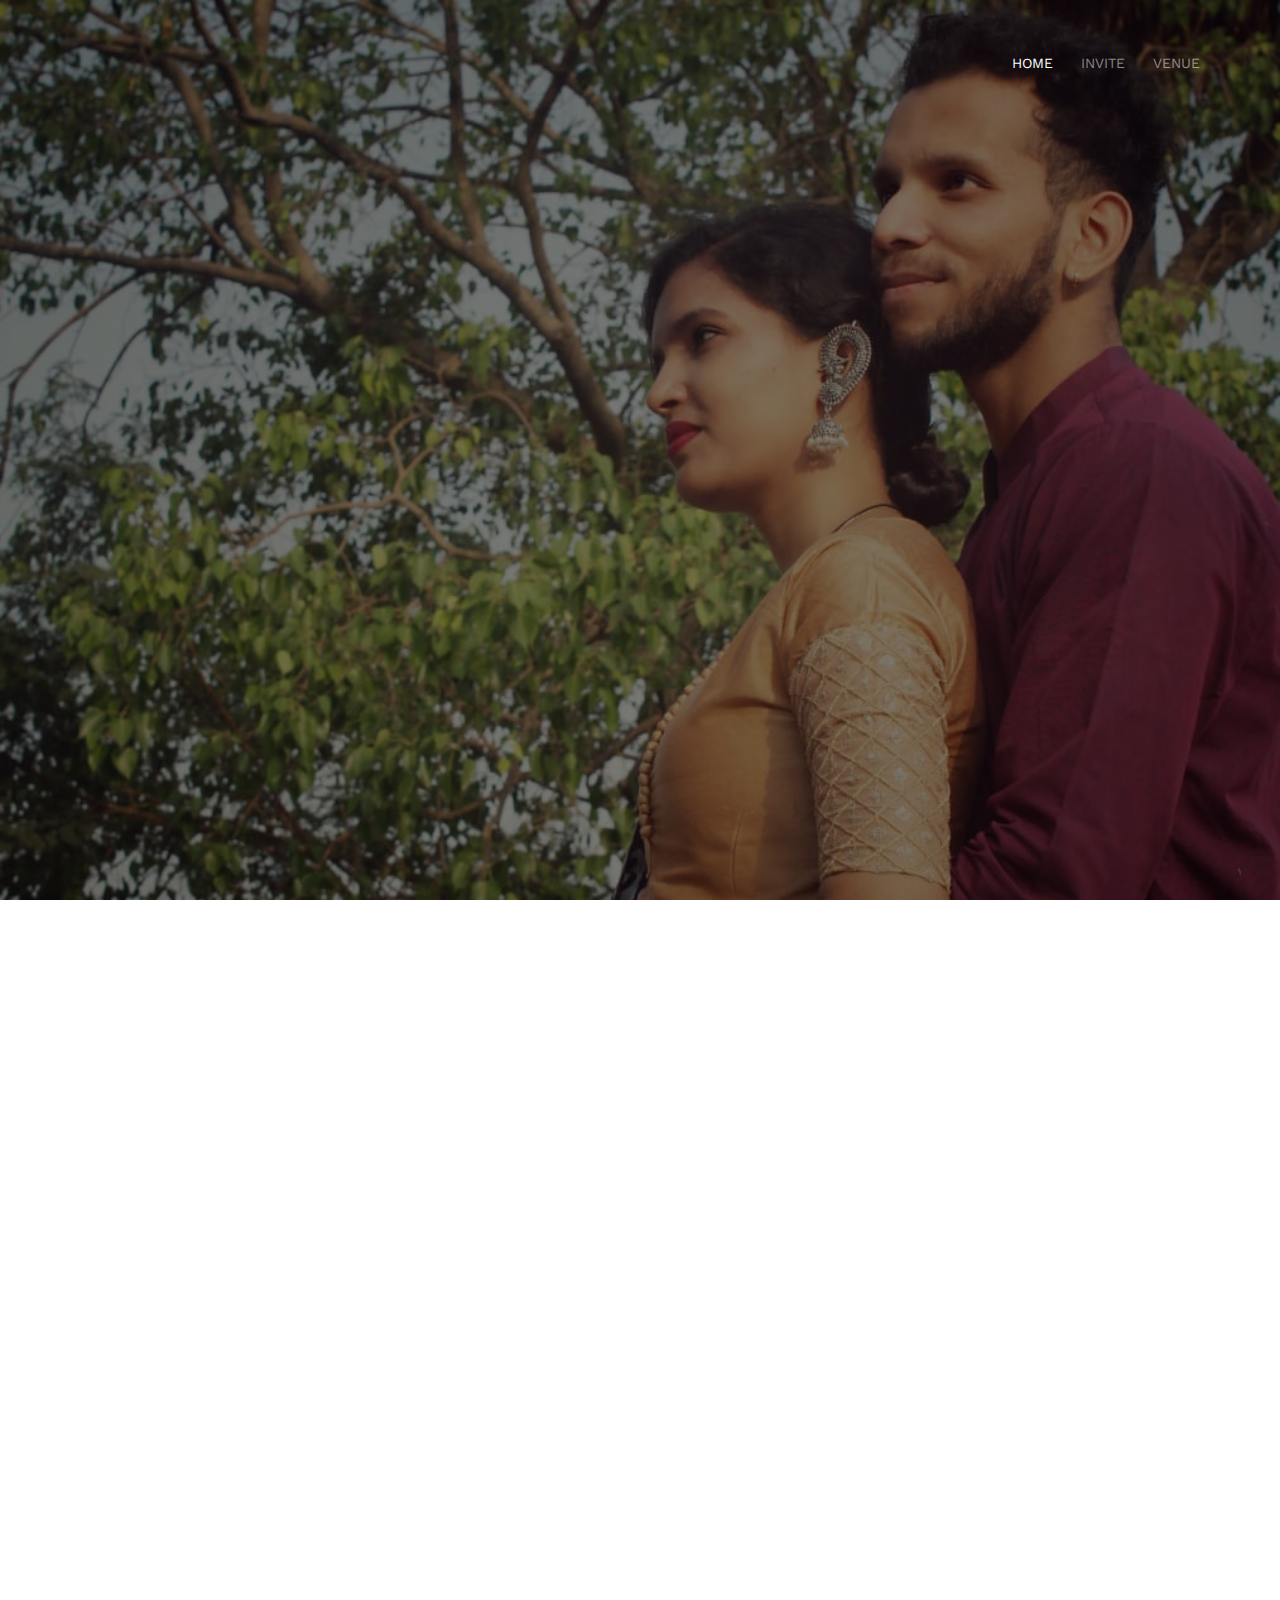
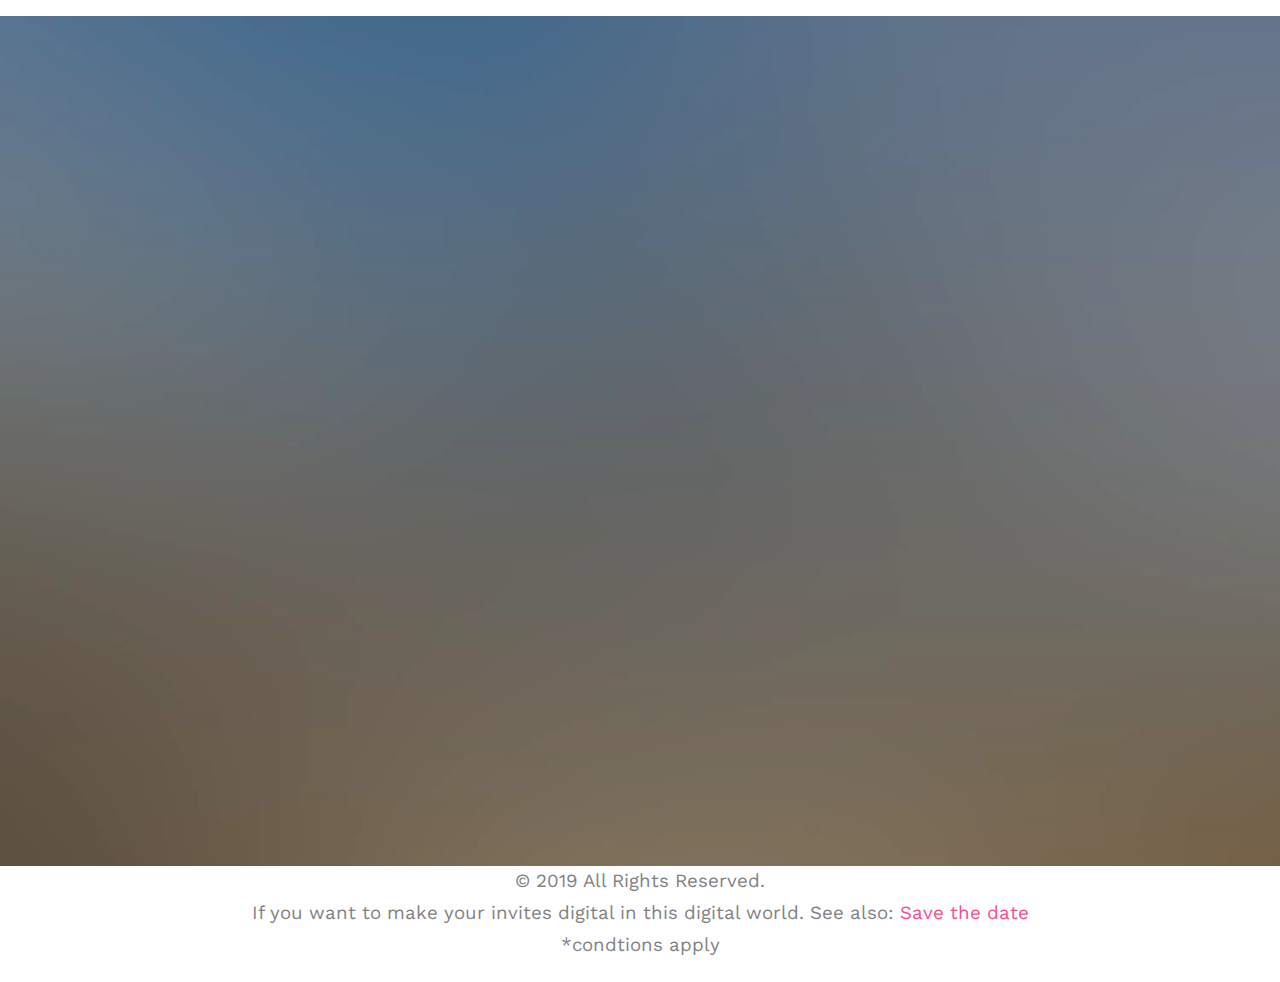
==== commit edb01871: "updated text" ====
--- a/wedding/minal-mehul-10-05-2019/index.html
+++ b/wedding/minal-mehul-10-05-2019/index.html
@@ -6,7 +6,7 @@
 	<head>
 	<meta charset="utf-8">
 	<meta http-equiv="X-UA-Compatible" content="IE=edge">
-	<title>Mehul & Minal</title>
+	<title>Minal Weds Mehul</title>
 	
 
   
@@ -125,7 +125,7 @@
 						<!-- <p>Far far away, behind the word mountains, far from the countries Vokalia and Consonantia, there live the blind texts. Separated they live in Bookmarksgrove</p> -->
 					</div>
 				</div>
-                <div class="col-md-8 col-md-offset-2 text-center fh5co-heading animate-box"><h2><a href="#venue" >Venue &#x21E3;</h2> 					<h3>May 10<sup>th</sup>, 2019, Community Hall, Hillside,  IITB Campus, Powai, Mumbai-400 076 <br>District: Mumbai, State: Maharashtra</h3></a></div>
+                <div class="col-md-8 col-md-offset-2 text-center fh5co-heading animate-box"><h2><a href="#venue" >Venue &#x21E3;</h2> 					<h3>May 10<sup>th</sup>, 2019, Community Hall, <b>Hillside</b>,  IITB Campus, Powai, Mumbai-400 076 <br>District: Mumbai, State: Maharashtra</h3></a></div>
 				</div>
 			</div>
 		</div>
@@ -146,7 +146,7 @@
 				<div class="display-t">
 					<div class="display-tc">
 						<div class="col-md-10 col-md-offset-1">
-							<div class="col-md-12 col-sm-12 text-center">
+							<div class="col-md-6 col-sm-6 text-center">
 								<div class="event-wrap animate-box">
 									<h3>Haldi Ceremony & Dj</h3>
 									<div class="event-col">
@@ -158,7 +158,23 @@
 										<span>Friday 10<sup>th</sup></span>
 										<span>May, 2019</span>
 									</div>
-									<p>Community Hall, Hillside,  IITB Campus, Powai, Mumbai-400 076, <br>District: Mumbai, State: Maharashtra</p>
+									<p>Community Hall, <span style="color:#ff6699">Hillside,</span> IITB Campus, Powai, Mumbai-400 076, <br>District: Mumbai, State: Maharashtra</p>
+								</div>
+							</div>
+
+							<div class="col-md-6 col-sm-6 text-center">
+								<div class="event-wrap animate-box">
+									<h3>Wedding Ceremony</h3>
+									<div class="event-col">
+										<i class="icon-clock"></i>
+										<span>8:00 PM</span>
+									</div>
+									<div class="event-col">
+										<i class="icon-calendar"></i>
+										<span>Saturday 11<sup>th</sup></span>
+										<span>May, 2019</span>
+									</div>
+									<p>Community Hall, <span style="color:#ff6699">Lakeside,</span> IITB Campus, Powai, Mumbai-400 076, <br>District: Mumbai, State: Maharashtra</p>
 								</div>
 							</div>
 
@@ -560,7 +576,7 @@
 	<script src="js/main.js"></script>
 	<script>
 // Set the date we're counting down to
-var countDownDate = new Date("May 11, 2019 20:00:00").getTime();
+var countDownDate = new Date("May 10, 2019 20:00:00").getTime();
 
 // Update the count down every 1 second
 var x = setInterval(function() {
--- a/wedding/minal-mehul-10-05-2019/css/style.css
+++ b/wedding/minal-mehul-10-05-2019/css/style.css
@@ -1004,7 +1004,7 @@
 #fh5co-couple,
 #fh5co-gallery,
 .fh5co-section {
-  padding: 7em 0;
+  padding: 0em 0;
   clear: both;
 }
 @media only screen and (max-width: 480px) {
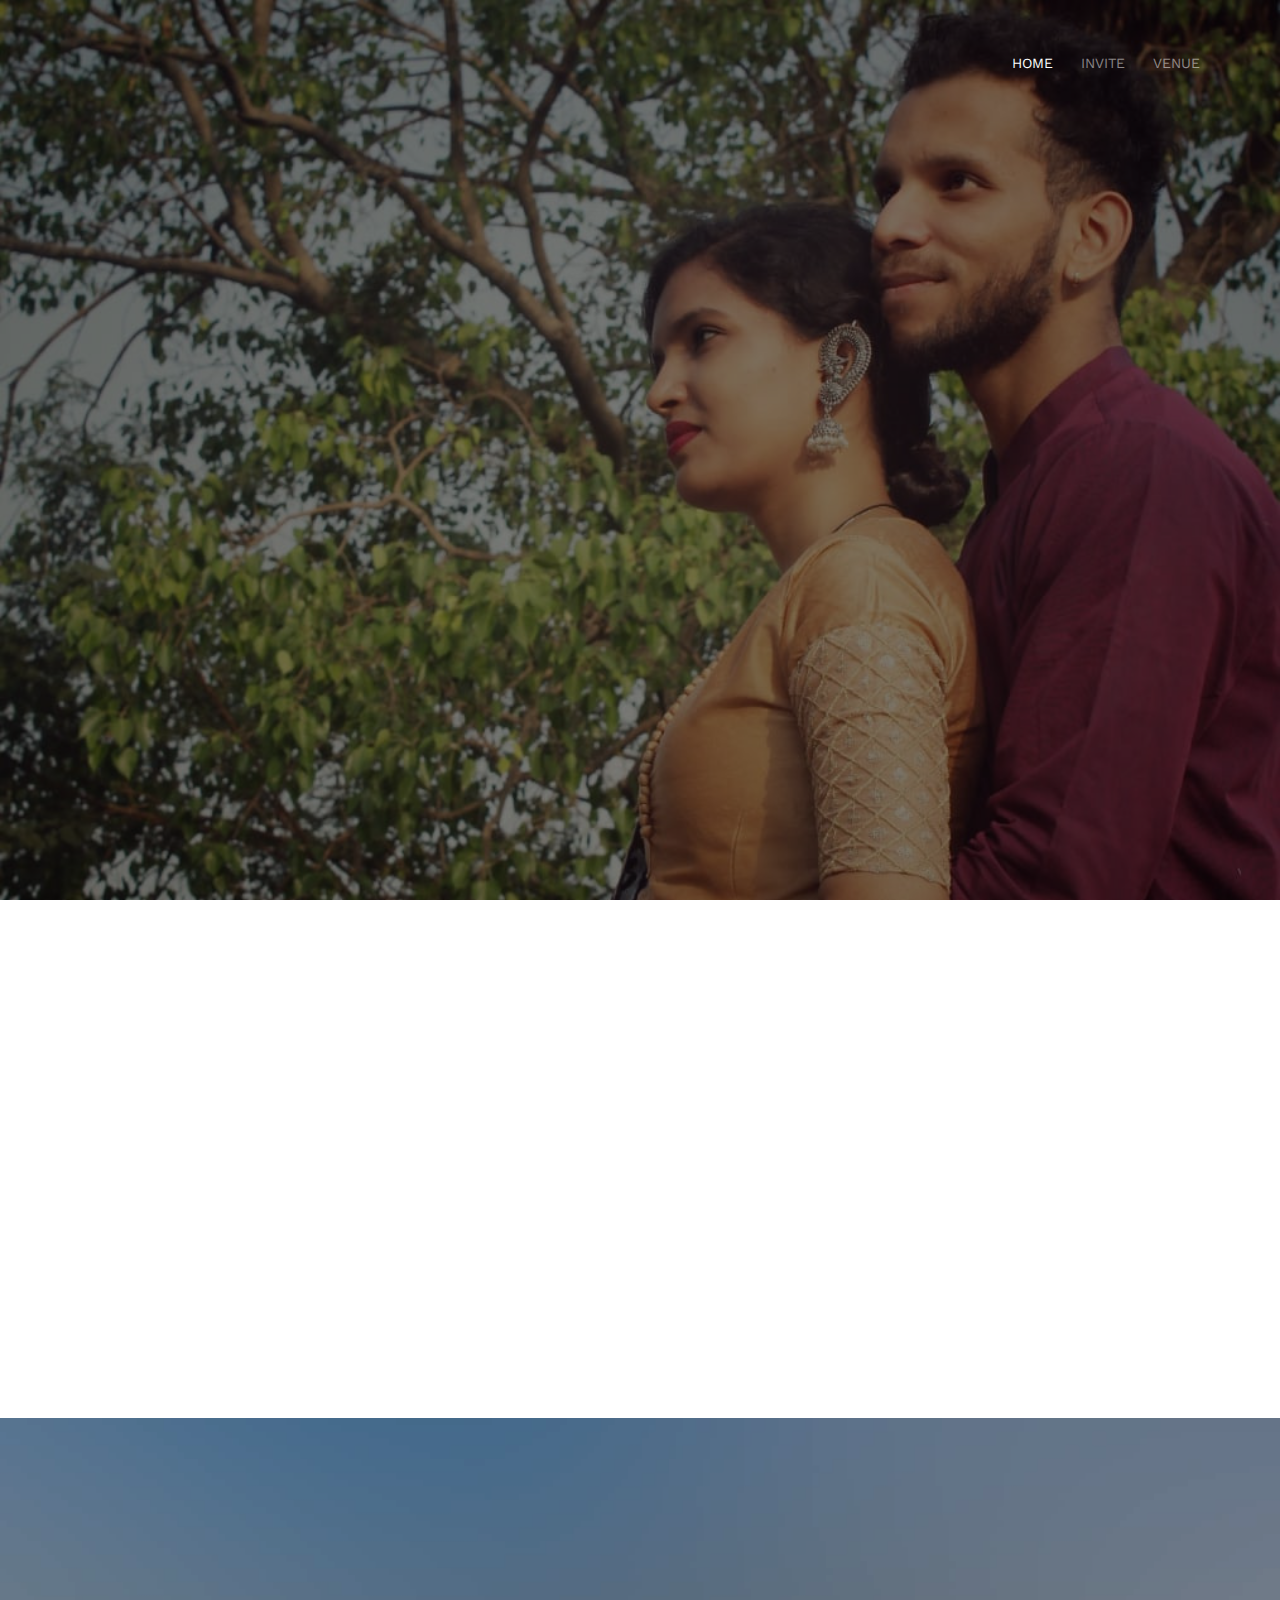
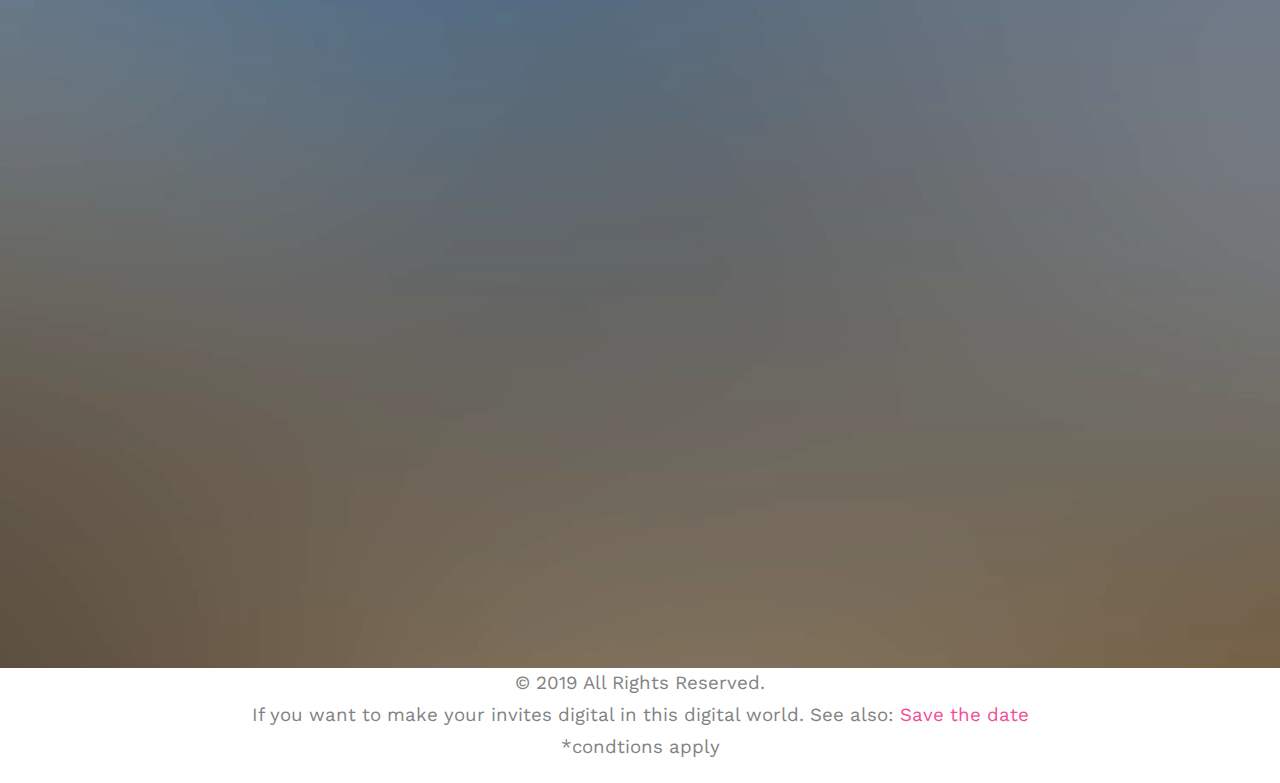
==== commit 67b5d9f6: "updated text" ====
--- a/wedding/minal-mehul-10-05-2019/index.html
+++ b/wedding/minal-mehul-10-05-2019/index.html
@@ -102,7 +102,7 @@
 					
                     <h2>Hello!</h2>
 
-					<p>You Are Cordially Invited To Haldi & DJ</p>
+					<p>You Are Cordially Invited To Wedding, Haldi & DJ</p>
 				</div>
 			</div>
 			<div class="couple-wrap animate-box">
@@ -125,7 +125,7 @@
 						<!-- <p>Far far away, behind the word mountains, far from the countries Vokalia and Consonantia, there live the blind texts. Separated they live in Bookmarksgrove</p> -->
 					</div>
 				</div>
-                <div class="col-md-8 col-md-offset-2 text-center fh5co-heading animate-box"><h2><a href="#venue" >Venue &#x21E3;</h2> 					<h3>May 10<sup>th</sup>, 2019, Community Hall, <b>Hillside</b>,  IITB Campus, Powai, Mumbai-400 076 <br>District: Mumbai, State: Maharashtra</h3></a></div>
+                <div class="col-md-8 col-md-offset-2 text-center fh5co-heading animate-box"></div>
 				</div>
 			</div>
 		</div>
@@ -139,7 +139,7 @@
 			<div class="row">
 				<div class="col-md-8 col-md-offset-2 text-center fh5co-heading animate-box">
 					<span>Our Special Events</span>
-					<h2>Haldi & Dj Events</h2>
+					<h2>Wedding Events</h2>
 				</div>
 			</div>
 			<div class="row">
@@ -167,7 +167,7 @@
 									<h3>Wedding Ceremony</h3>
 									<div class="event-col">
 										<i class="icon-clock"></i>
-										<span>8:00 PM</span>
+										<span>8:00 PM to 11:00 PM</span>
 									</div>
 									<div class="event-col">
 										<i class="icon-calendar"></i>
@@ -576,7 +576,7 @@
 	<script src="js/main.js"></script>
 	<script>
 // Set the date we're counting down to
-var countDownDate = new Date("May 10, 2019 20:00:00").getTime();
+var countDownDate = new Date("May 11, 2019 20:00:00").getTime();
 
 // Update the count down every 1 second
 var x = setInterval(function() {
